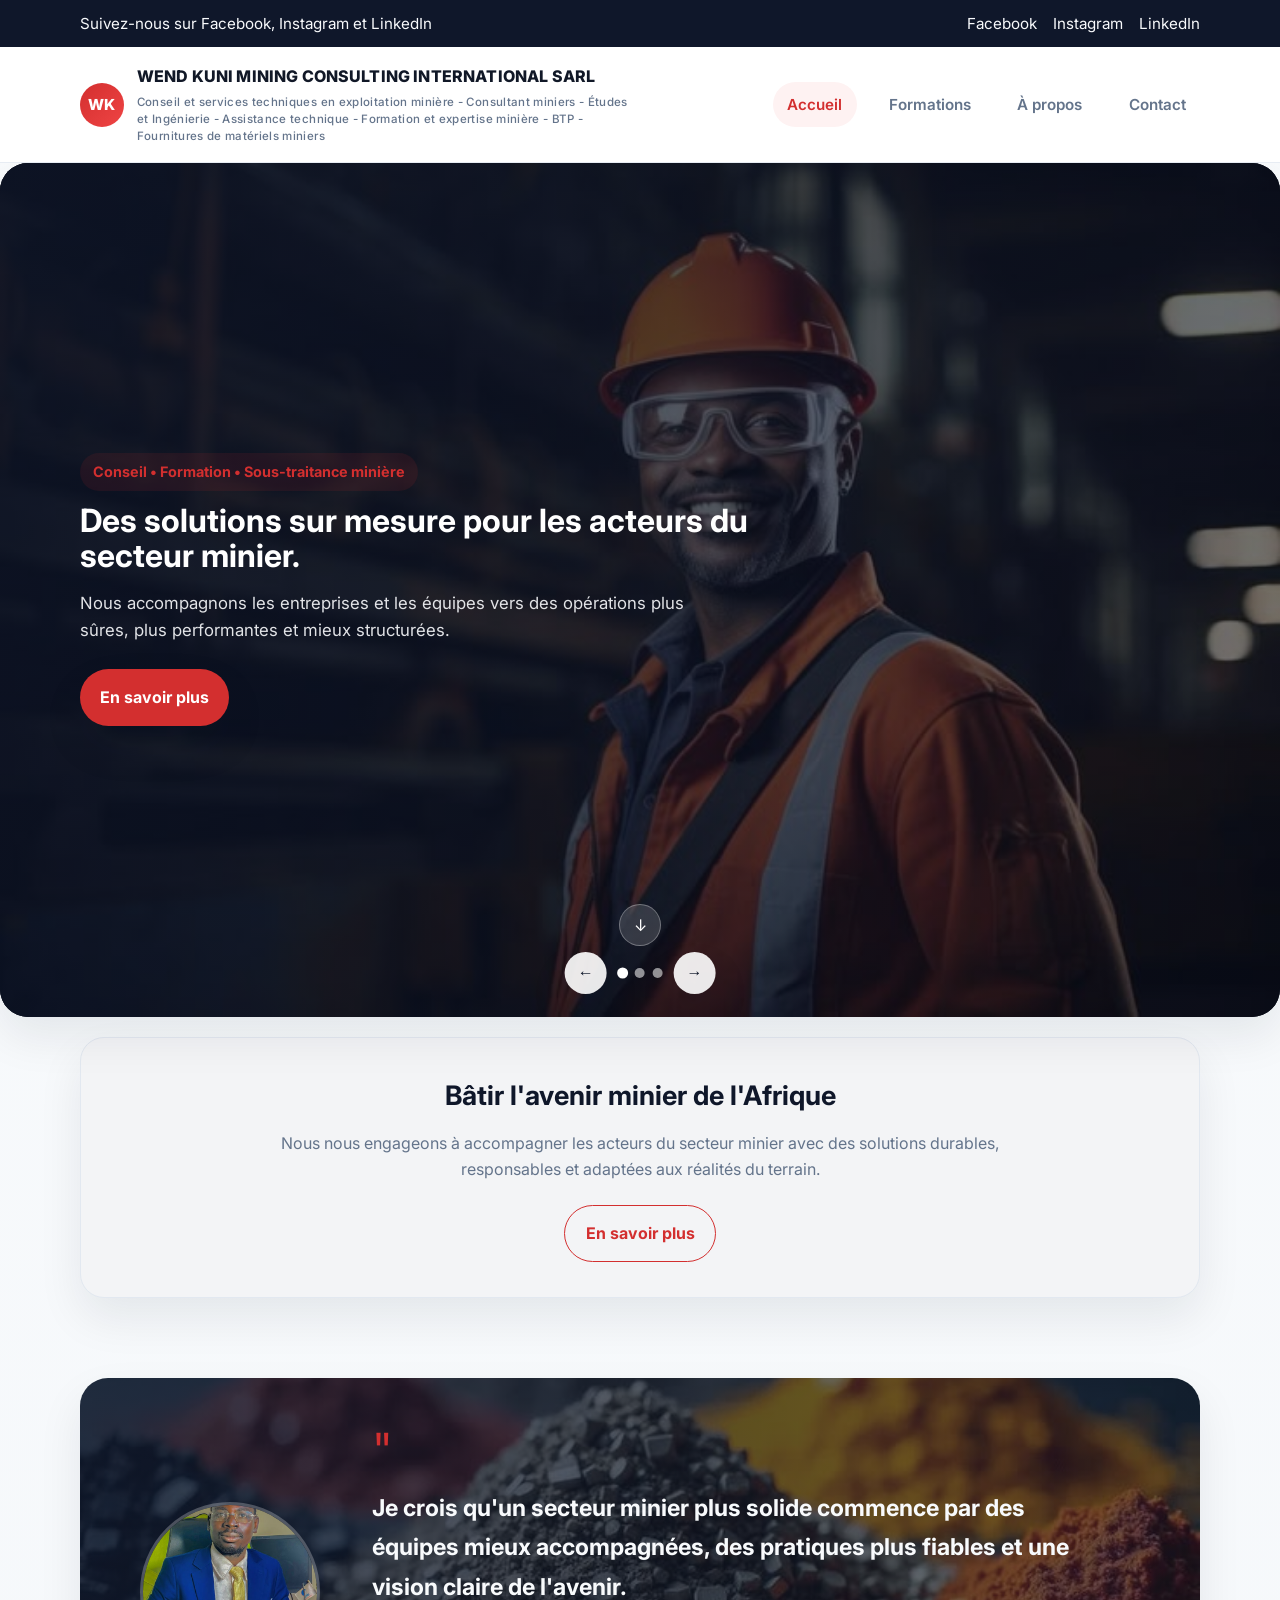
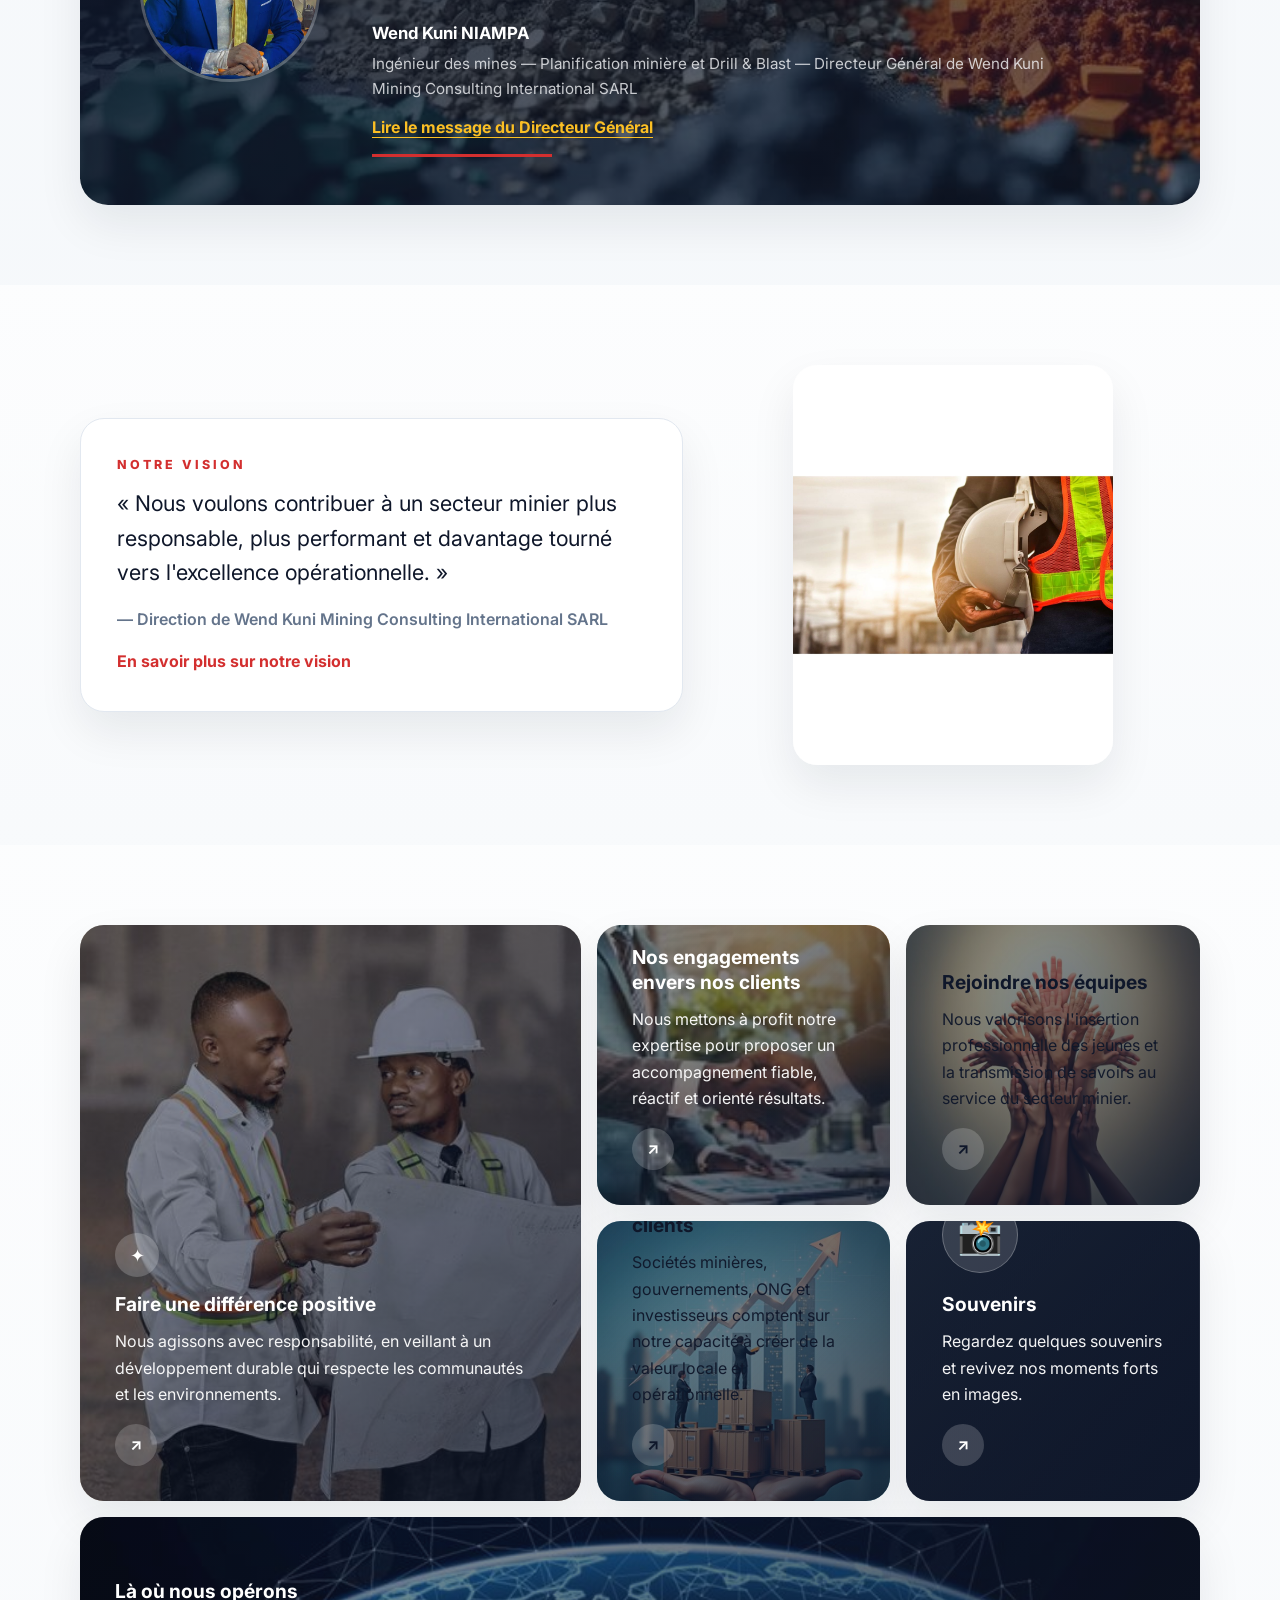
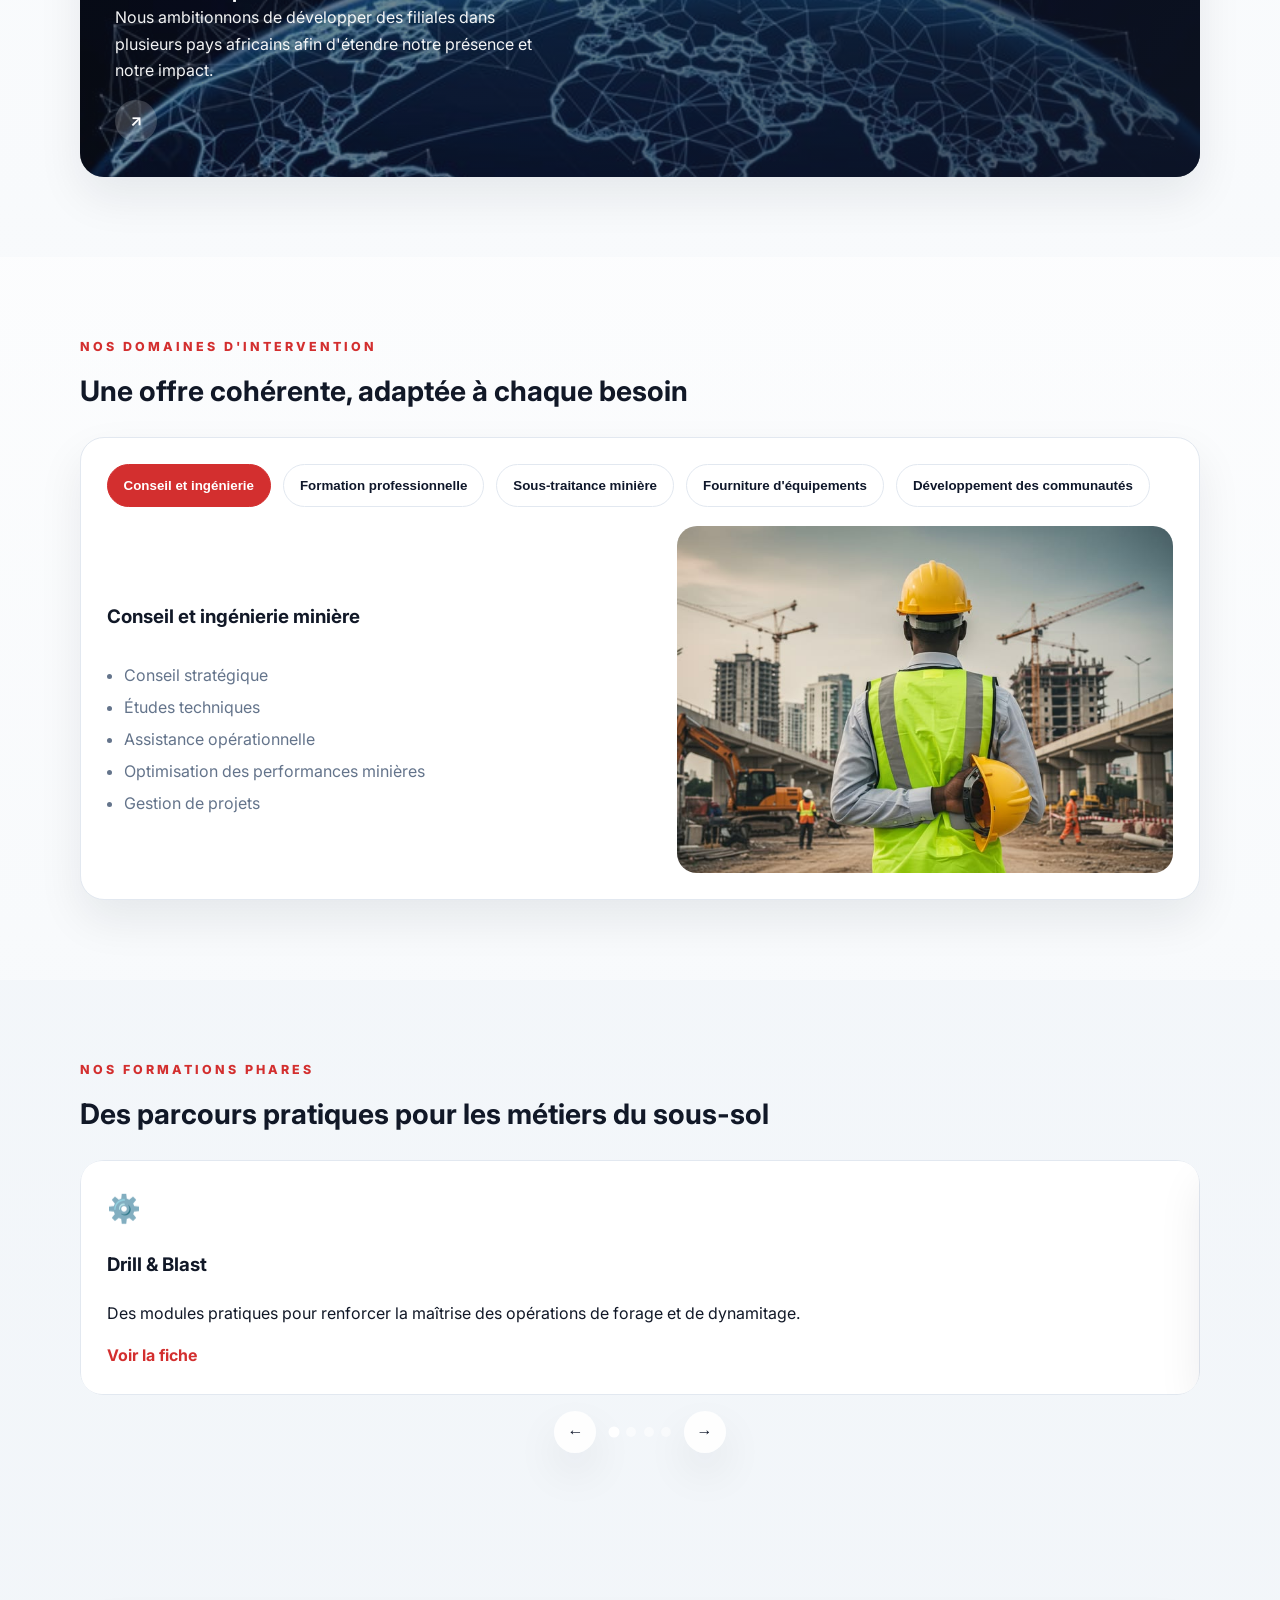
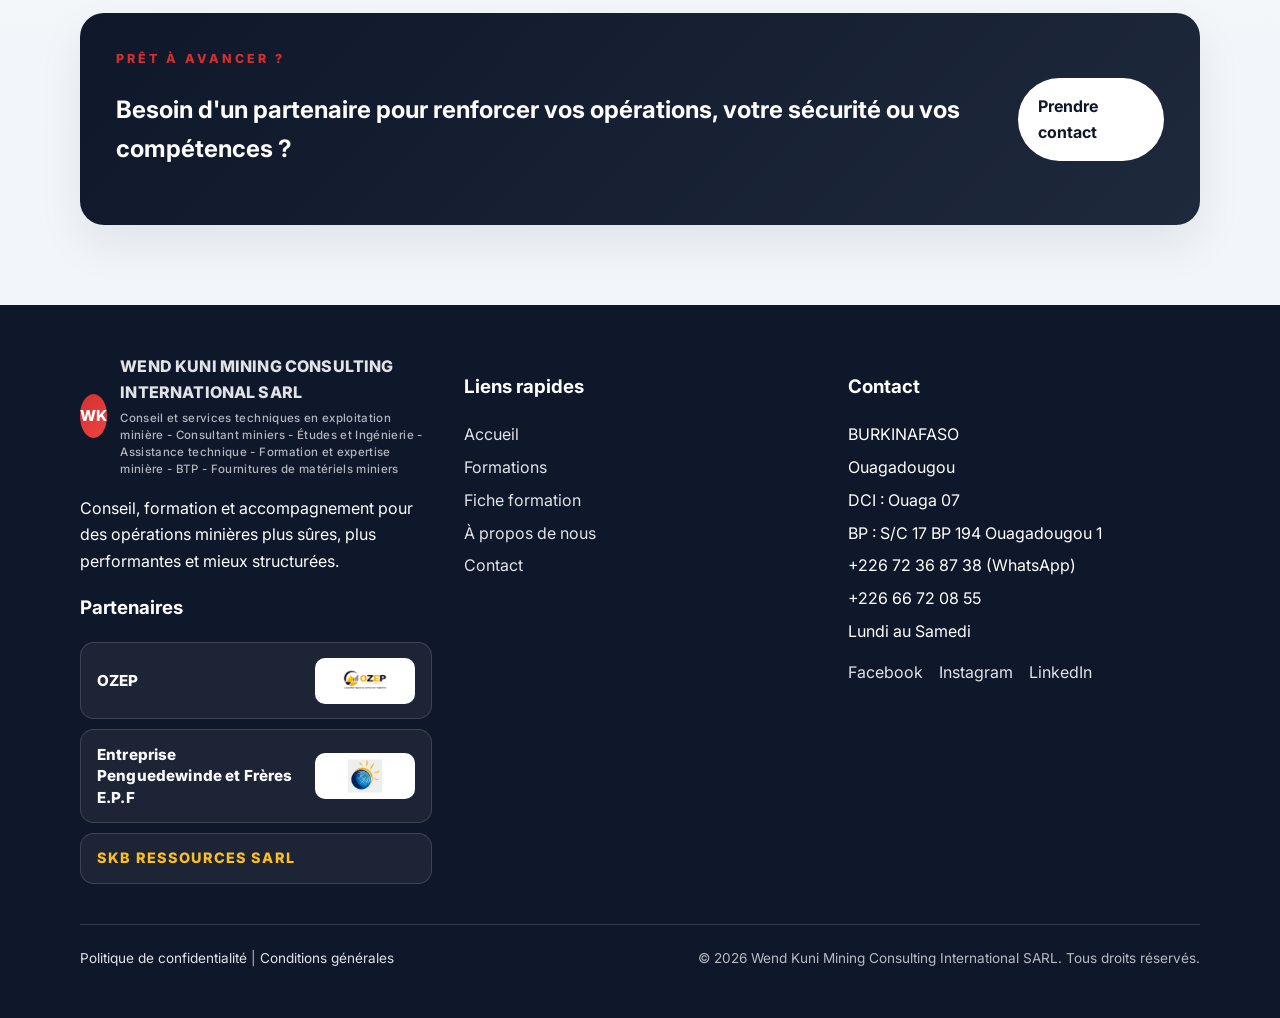
==== index.html @ 786e4c91 "Initial commit: site WEND KUNI MINING CONSULTING INTERNATIONAL SARL" ====
<!DOCTYPE html>
<html lang="fr">
  <head>
    <meta charset="UTF-8" />
    <meta name="viewport" content="width=device-width, initial-scale=1.0" />
    <title>WEND KUNI MINING CONSULTING INTERNATIONAL SARL | Conseil, formation et accompagnement minier</title>
    <meta name="description" content="Wend Kuni Mining Consulting International SARL accompagne les acteurs du secteur minier avec des solutions de conseil, de formation et d'excellence opérationnelle." />
    <link rel="preconnect" href="https://fonts.googleapis.com" />
    <link rel="preconnect" href="https://fonts.gstatic.com" crossorigin />
    <link href="https://fonts.googleapis.com/css2?family=Inter:wght@400;500;600;700;800&display=swap" rel="stylesheet" />
    <link rel="stylesheet" href="styles.css" />
  </head>
  <body>
    <div class="utility-bar">
      <div class="container utility-bar__content">
        <span>Suivez-nous sur Facebook, Instagram et LinkedIn</span>
        <div class="social-links">
          <a href="https://www.facebook.com/profile.php?id=61591232922411" target="_blank" rel="noopener">Facebook</a>
          <a href="#">Instagram</a>
          <a href="#">LinkedIn</a>
        </div>
      </div>
    </div>

    <header class="site-header">
      <div class="container header-inner">
        <a href="index.html" class="brand">
          <span class="brand__mark">WK</span>
          <span class="brand__text">
            <span class="brand__name">WEND KUNI MINING CONSULTING INTERNATIONAL SARL</span>
            <span class="brand__subtitle">Conseil et services techniques en exploitation minière - Consultant miniers - Études et Ingénierie - Assistance technique - Formation et expertise minière - BTP - Fournitures de matériels miniers</span>
          </span>
        </a>
        <button class="menu-toggle" aria-label="Ouvrir le menu" aria-expanded="false">
          <span></span><span></span><span></span>
        </button>
        <nav class="site-nav" aria-label="Menu principal">
          <a href="index.html" class="active">Accueil</a>
          <a href="formations.html">Formations</a>
          <a href="about.html">À propos</a>
          <a href="contact.html">Contact</a>
        </nav>
      </div>
    </header>

    <main>
      <section class="hero">
        <div class="hero-slider" data-carousel="hero" aria-label="Présentation de Wend Kuni Mining Consulting International SARL">
          <div class="hero-slider__track">
            <article class="hero-slide">
              <img src="Images/Image 1.jpeg" alt="Vue de terrain minier" />
              <div class="hero-overlay">
                <div class="container hero-grid">
                  <div class="hero-content">
                    <span class="pill">Conseil • Formation • Sous-traitance minière</span>
                    <h1>Des solutions sur mesure pour les acteurs du secteur minier.</h1>
                    <p>Nous accompagnons les entreprises et les équipes vers des opérations plus sûres, plus performantes et mieux structurées.</p>
                    <div class="hero-actions">
                      <a href="#vision" class="btn btn--primary">En savoir plus</a>
                    </div>
                  </div>
                </div>
              </div>
            </article>
            <article class="hero-slide">
              <img src="Images/Image 2.jpeg" alt="Équipe en action sur le terrain" />
              <div class="hero-overlay">
                <div class="container hero-grid">
                  <div class="hero-content">
                    <span class="pill">Expertise • Sécurité • Performance</span>
                    <h1>Un accompagnement technique et humain au service de chaque mission.</h1>
                    <p>Notre approche combine rigueur opérationnelle, transmission de savoirs et respect des contraintes du terrain.</p>
                    <div class="hero-actions">
                      <a href="#domaines" class="btn btn--primary">Explorer nos domaines</a>
                    </div>
                  </div>
                </div>
              </div>
            </article>
            <article class="hero-slide">
              <img src="Images/Image 3.jpeg" alt="Formation professionnelle en milieu minier" />
              <div class="hero-overlay">
                <div class="container hero-grid">
                  <div class="hero-content">
                    <span class="pill">Formation • Compétences • Qualité</span>
                    <h1>Renforcer les compétences pour une industrie plus responsable.</h1>
                    <p>Nous proposons des formations ciblées, pratiques et adaptées aux réalités du secteur minier africain.</p>
                    <div class="hero-actions">
                      <a href="#formations" class="btn btn--primary">Découvrir nos formations</a>
                    </div>
                  </div>
                </div>
              </div>
            </article>
          </div>
          <div class="hero-carousel__controls">
            <button class="carousel-btn carousel-btn--prev" type="button" aria-label="Diapositive précédente">←</button>
            <div class="hero-dots" role="tablist" aria-label="Choisir une diapositive"></div>
            <button class="carousel-btn carousel-btn--next" type="button" aria-label="Diapositive suivante">→</button>
          </div>
          <div class="hero-scroll">
            <a href="#vision" class="hero-scroll__link" aria-label="Découvrir la suite">↓</a>
          </div>
        </div>
      </section>

      <section class="section section--soft-banner">
        <div class="container">
          <div class="soft-banner">
            <h2>Bâtir l'avenir minier de l'Afrique</h2>
            <p>Nous nous engageons à accompagner les acteurs du secteur minier avec des solutions durables, responsables et adaptées aux réalités du terrain.</p>
            <a href="about.html" class="btn btn--outline">En savoir plus</a>
          </div>
        </div>
      </section>

      <section class="section executive-quote-section">
        <div class="container">
          <div class="executive-quote-card">
            <div class="executive-quote-card__portrait">
              <img src="Images/dirigeant-photo.jpg" alt="Portrait du dirigeant" />
            </div>
            <div class="executive-quote-card__content">
              <div class="quote-mark">"</div>
              <blockquote>Je crois qu'un secteur minier plus solide commence par des équipes mieux accompagnées, des pratiques plus fiables et une vision claire de l'avenir.</blockquote>
              <div class="executive-quote-card__author">
                <strong>Wend Kuni NIAMPA</strong>
                <span>Ingénieur des mines — Planification minière et Drill &amp; Blast — Directeur Général de Wend Kuni Mining Consulting International SARL</span>
              </div>
              <a href="about.html" class="text-link text-link--light">Lire le message du Directeur Général</a>
              <span class="quote-link-line"></span>
            </div>
          </div>
        </div>
      </section>

      <section class="section section--alt" id="vision">
        <div class="container quote-layout">
          <div class="quote-card">
            <p class="eyebrow">Notre vision</p>
            <blockquote>« Nous voulons contribuer à un secteur minier plus responsable, plus performant et davantage tourné vers l'excellence opérationnelle. »</blockquote>
            <p class="quote-author">— Direction de Wend Kuni Mining Consulting International SARL</p>
            <a href="about.html" class="text-link">En savoir plus sur notre vision</a>
          </div>
          <div class="quote-portrait">
            <img src="Images/vision-photo.jpg" alt="Notre vision du secteur minier" />
          </div>
        </div>
      </section>

      <section class="section section--alt" id="domaines">
        <div class="container">
          <div class="impact-grid">
            <article class="impact-tile impact-tile--large" data-image="Images/tuile-difference-positive.jpg">
              <div class="impact-tile__overlay"></div>
              <div class="impact-tile__content">
                <div class="impact-tile__icon">✦</div>
                <h3>Faire une différence positive</h3>
                <p>Nous agissons avec responsabilité, en veillant à un développement durable qui respecte les communautés et les environnements.</p>
                <a href="about.html" class="impact-tile__link" aria-label="En savoir plus">↗</a>
              </div>
            </article>

            <article class="impact-tile impact-tile--orange" data-image="Images/tuile-engagements-clients.jpg">
              <div class="impact-tile__overlay"></div>
              <div class="impact-tile__content">
                <h3>Nos engagements envers nos clients</h3>
                <p>Nous mettons à profit notre expertise pour proposer un accompagnement fiable, réactif et orienté résultats.</p>
                <a href="contact.html" class="impact-tile__link" aria-label="En savoir plus">↗</a>
              </div>
            </article>

            <article class="impact-tile impact-tile--beige" data-image="Images/tuile-rejoindre-equipes.jpg">
              <div class="impact-tile__overlay"></div>
              <div class="impact-tile__content">
                <h3>Rejoindre nos équipes</h3>
                <p>Nous valorisons l'insertion professionnelle des jeunes et la transmission de savoirs au service du secteur minier.</p>
                <a href="formations.html" class="impact-tile__link" aria-label="En savoir plus">↗</a>
              </div>
            </article>

            <article class="impact-tile impact-tile--beige impact-tile--partners" data-image="Images/tuile-partenaires-clients.jpg">
              <div class="impact-tile__overlay"></div>
              <div class="impact-tile__content">
                <h3>Nos partenaires &amp; clients</h3>
                <p>Sociétés minières, gouvernements, ONG et investisseurs comptent sur notre capacité à créer de la valeur locale et opérationnelle.</p>
                <a href="contact.html" class="impact-tile__link" aria-label="En savoir plus">↗</a>
              </div>
            </article>

            <article class="impact-tile impact-tile--dark">
              <div class="impact-tile__overlay"></div>
              <div class="impact-tile__content">
                <span class="impact-tile__souvenir-icon" aria-hidden="true">📸</span>
                <h3>Souvenirs</h3>
                <p>Regardez quelques souvenirs et revivez nos moments forts en images.</p>
                <a href="https://www.facebook.com/profile.php?id=61591232922411&sk=photos" class="impact-tile__link" target="_blank" rel="noopener" aria-label="Voir nos souvenirs sur Facebook">↗</a>
              </div>
            </article>

            <article class="impact-tile impact-tile--full" data-image="Images/tuile-ou-nous-operons.jpg">
              <div class="impact-tile__overlay"></div>
              <div class="impact-tile__content">
                <div>
                  <h3>Là où nous opérons</h3>
                  <p>Nous ambitionnons de développer des filiales dans plusieurs pays africains afin d'étendre notre présence et notre impact.</p>
                </div>
                <a href="about.html" class="impact-tile__link" aria-label="En savoir plus">↗</a>
              </div>
            </article>
          </div>
        </div>
      </section>

      <section class="section section--alt">
        <div class="container">
          <div class="section-title">
            <p class="eyebrow">NOS DOMAINES D'INTERVENTION</p>
            <h2>Une offre cohérente, adaptée à chaque besoin</h2>
          </div>
          <div class="tabs-shell">
            <div class="tabs" role="tablist" aria-label="Domaines d'intervention">
              <button class="tab-btn active" type="button" data-tab="conseil">Conseil et ingénierie</button>
              <button class="tab-btn" type="button" data-tab="formation">Formation professionnelle</button>
              <button class="tab-btn" type="button" data-tab="sous-traitance">Sous-traitance minière</button>
              <button class="tab-btn" type="button" data-tab="equipements">Fourniture d'équipements</button>
              <button class="tab-btn" type="button" data-tab="communautes">Développement des communautés</button>
            </div>
            <div class="tab-panel active" data-panel="conseil">
              <div class="tab-content-grid">
                <div class="tab-content-copy">
                  <h3>Conseil et ingénierie minière</h3>
                  <ul class="tab-list">
                    <li>Conseil stratégique</li>
                    <li>Études techniques</li>
                    <li>Assistance opérationnelle</li>
                    <li>Optimisation des performances minières</li>
                    <li>Gestion de projets</li>
                  </ul>
                </div>
                <img src="Images/domaine-conseil-ingenierie.jpg" alt="Conseil et ingénierie" />
              </div>
            </div>
            <div class="tab-panel" data-panel="formation">
              <div class="tab-content-grid">
                <div class="tab-content-copy">
                  <h3>Formation professionnelle</h3>
                  <ul class="tab-list tab-list--two-col">
                    <li>Drill & Blast</li>
                    <li>Forage minier</li>
                    <li>Géologie appliquée</li>
                    <li>Grade Control</li>
                    <li>Métallurgie extractive</li>
                    <li>Traitement des minerais</li>
                    <li>HSE et QHSE (Hygiène, Sécurité, Environnement / Qualité, Hygiène, Sécurité, Environnement)</li>
                    <li>Maintenance industrielle</li>
                    <li>Logistique minière</li>
                    <li>Supervision des opérations minières</li>
                    <li>Conduite d'engins miniers</li>
                  </ul>
                </div>
                <img src="Images/domaine-formation.jpg" alt="Formation professionnelle" />
              </div>
            </div>
            <div class="tab-panel" data-panel="sous-traitance">
              <div class="tab-content-grid">
                <div class="tab-content-copy">
                  <h3>Sous-traitance minière</h3>
                  <ul class="tab-list">
                    <li>Assistance aux opérations minières</li>
                    <li>Gestion d'équipes techniques</li>
                    <li>Support aux travaux de production</li>
                    <li>Travaux de forage et de dynamitage (selon les autorisations applicables)</li>
                    <li>Contrôle qualité et suivi opérationnel</li>
                    <li>Maintenance et assistance technique</li>
                  </ul>
                </div>
                <img src="Images/domaine-sous-traitance.jpg" alt="Sous-traitance minière" />
              </div>
            </div>
            <div class="tab-panel" data-panel="equipements">
              <div class="tab-content-grid">
                <div class="tab-content-copy">
                  <h3>Fourniture d'équipements et de matériels</h3>
                  <ul class="tab-list tab-list--two-col">
                    <li>Équipements de protection individuelle (EPI)</li>
                    <li>Matériels de laboratoire</li>
                    <li>Consommables miniers</li>
                    <li>Pièces de rechange</li>
                    <li>Outillages industriels</li>
                    <li>Équipements de forage</li>
                    <li>Équipements de sécurité</li>
                    <li>Fournitures techniques destinées aux mines</li>
                  </ul>
                </div>
                <img src="Images/domaine-equipements.jpg" alt="Fourniture d'équipements" />
              </div>
            </div>
            <div class="tab-panel" data-panel="communautes">
              <div class="tab-content-grid">
                <div class="tab-content-copy">
                  <h3>Développement des communautés</h3>
                  <ul class="tab-list">
                    <li>Renforcement des capacités</li>
                    <li>Insertion professionnelle</li>
                    <li>Programmes communautaires</li>
                    <li>Sensibilisation HSE</li>
                    <li>Accompagnement des jeunes vers les métiers des mines</li>
                  </ul>
                </div>
                <img src="Images/domaine-communautes.jpg" alt="Développement des communautés" />
              </div>
            </div>
          </div>
        </div>
      </section>

      <section class="section" id="formations">
        <div class="container">
          <div class="section-title">
            <p class="eyebrow">Nos formations phares</p>
            <h2>Des parcours pratiques pour les métiers du sous-sol</h2>
          </div>
          <div class="cards-carousel" data-carousel="formations">
            <div class="cards-carousel__viewport">
              <div class="cards-carousel__track">
                <article class="info-card">
                  <div class="icon">⚙️</div>
                  <h3>Drill & Blast</h3>
                  <p>Des modules pratiques pour renforcer la maîtrise des opérations de forage et de dynamitage.</p>
                  <a href="formation-drill-blast.html" class="text-link">Voir la fiche</a>
                </article>
                <article class="info-card">
                  <div class="icon">🛠️</div>
                  <h3>Géologie appliquée</h3>
                  <p>Une formation utile pour mieux comprendre les enjeux géologiques et les exigences techniques.</p>
                  <a href="formation-geologie-appliquee.html" class="text-link">Voir la fiche</a>
                </article>
                <article class="info-card">
                  <div class="icon">🧰</div>
                  <h3>HSE et QHSE</h3>
                  <p>Des parcours orientés conformité, sécurité, qualité et gestion des risques en milieu minier.</p>
                  <a href="formation-indisponible.html" class="text-link">Voir la fiche</a>
                </article>
                <article class="info-card">
                  <div class="icon">🧱</div>
                  <h3>Maintenance et sécurité</h3>
                  <p>Une approche concrète des bonnes pratiques de maintenance et de prévention sur site.</p>
                  <a href="formation-maintenance-industrielle.html" class="text-link">Voir la fiche</a>
                </article>
              </div>
            </div>
            <div class="carousel-nav">
              <button class="carousel-btn carousel-btn--prev" type="button" aria-label="Formation précédente">←</button>
              <div class="cards-dots" aria-label="Choisir une formation"></div>
              <button class="carousel-btn carousel-btn--next" type="button" aria-label="Formation suivante">→</button>
            </div>
          </div>
        </div>
      </section>

      <section class="section">
        <div class="container">
          <div class="cta-card">
            <div>
              <p class="eyebrow">Prêt à avancer ?</p>
              <h2>Besoin d'un partenaire pour renforcer vos opérations, votre sécurité ou vos compétences ?</h2>
            </div>
            <a href="contact.html" class="btn btn--light">Prendre contact</a>
          </div>
        </div>
      </section>
    </main>

    <footer class="site-footer">
      <div class="container">
        <div class="footer-grid">
          <div>
            <a href="index.html" class="brand brand--footer">
              <span class="brand__mark">WK</span>
              <span class="brand__text">
                <span class="brand__name">WEND KUNI MINING CONSULTING INTERNATIONAL SARL</span>
                <span class="brand__subtitle">Conseil et services techniques en exploitation minière - Consultant miniers - Études et Ingénierie - Assistance technique - Formation et expertise minière - BTP - Fournitures de matériels miniers</span>
              </span>
            </a>
            <p>Conseil, formation et accompagnement pour des opérations minières plus sûres, plus performantes et mieux structurées.</p>
            <h3>Partenaires</h3>
            <div class="footer-partners">
              <div class="footer-partner">
                <span class="footer-partner__name">OZEP</span>
                <img class="footer-partner__logo" src="Images/logo-partenaire-1.png" alt="OZEP" />
              </div>
              <div class="footer-partner">
                <span class="footer-partner__name">Entreprise Penguedewinde et Frères E.P.F</span>
                <img class="footer-partner__logo" src="Images/logo-partenaire-2.png" alt="Entreprise Penguedewinde et Frères E.P.F" />
              </div>
              <div class="footer-partner footer-partner--textonly">
                <span class="footer-partner__name">SkB Ressources SARL</span>
              </div>
            </div>
          </div>

          <div>
            <h3>Liens rapides</h3>
            <ul>
              <li><a href="index.html">Accueil</a></li>
              <li><a href="formations.html">Formations</a></li>
              <li><a href="formation-drill-blast.html">Fiche formation</a></li>
              <li><a href="about.html">À propos de nous</a></li>
              <li><a href="contact.html">Contact</a></li>
            </ul>
          </div>

          <div>
            <h3>Contact</h3>
            <ul>
              <li>BURKINAFASO</li>
              <li>Ouagadougou</li>
              <li>DCI : Ouaga 07</li>
              <li>BP : S/C 17 BP 194 Ouagadougou 1</li>
              <li>+226 72 36 87 38 (WhatsApp)</li>
              <li>+226 66 72 08 55</li>
              <li>Lundi au Samedi</li>
            </ul>
            <div class="social-links social-links--footer">
              <a href="https://www.facebook.com/profile.php?id=61591232922411" target="_blank" rel="noopener">Facebook</a>
              <a href="#">Instagram</a>
              <a href="#">LinkedIn</a>
            </div>
          </div>
        </div>

        <div class="footer-bottom">
          <div class="footer-legal">
            <a href="#">Politique de confidentialité</a> | <a href="#">Conditions générales</a>
          </div>
          <span>© 2026 Wend Kuni Mining Consulting International SARL. Tous droits réservés.</span>
        </div>
      </div>
    </footer>

    <script src="script.js"></script>
  </body>
</html>
---- styles.css ----
:root {
  --primary: #0f172a;
  --accent: #d32f2f;
  --accent-soft: #fef2f2;
  --text: #111827;
  --muted: #64748b;
  --bg: #f8fafc;
  --surface: #ffffff;
  --border: #e2e8f0;
  --shadow: 0 20px 45px rgba(15, 23, 42, 0.08);
}

* { box-sizing: border-box; }
body {
  margin: 0;
  font-family: 'Inter', Arial, sans-serif;
  color: var(--text);
  background: linear-gradient(180deg, #f8fafc 0%, #f1f5f9 100%);
  line-height: 1.65;
}
a { color: inherit; text-decoration: none; }
img { width: 100%; display: block; object-fit: cover; }
.container { width: min(1120px, calc(100% - 2rem)); margin: 0 auto; }
.eyebrow {
  text-transform: uppercase;
  letter-spacing: .24em;
  font-size: .78rem;
  font-weight: 800;
  color: var(--accent);
  margin: 0 0 .7rem;
}
.eyebrow--light {
  color: rgba(248, 250, 252, .9);
}
.banner-solid .eyebrow {
  margin: 0 0 .6rem;
}
.cta-card .eyebrow--light {
  color: rgba(248, 250, 252, .8);
}
.image-card {
  overflow: hidden;
  border-radius: 24px;
  box-shadow: var(--shadow);
}
.image-card img {
  min-height: 310px;
  transition: transform .35s ease;
}
.image-card:hover img {
  transform: scale(1.04);
}
.pill {
  display: inline-flex;
  align-items: center;
  gap: .45rem;
  padding: .45rem .8rem;
  border-radius: 999px;
  background: rgba(211, 47, 47, 0.1);
  color: var(--accent);
  font-weight: 700;
  font-size: .9rem;
}
.btn {
  display: inline-flex;
  align-items: center;
  justify-content: center;
  gap: .45rem;
  padding: .95rem 1.25rem;
  border-radius: 999px;
  font-weight: 700;
  transition: transform .2s ease, box-shadow .2s ease;
  border: 0;
}
.btn:hover { transform: translateY(-2px); }
.btn--primary { background: var(--accent); color: var(--surface); box-shadow: var(--shadow); }
.btn--secondary { background: var(--surface); color: var(--primary); border: 1px solid var(--border); }
.btn--light { background: var(--surface); color: var(--primary); }
.text-link { color: var(--accent); font-weight: 700; }
.utility-bar {
  background: var(--primary);
  color: #f8fafc;
  font-size: .95rem;
}
.utility-bar__content {
  display: flex;
  justify-content: space-between;
  align-items: center;
  padding: .7rem 0;
}
.social-links { display: flex; gap: 1rem; }
.site-header {
  position: sticky;
  top: 0;
  z-index: 20;
  background: rgba(255,255,255,.92);
  backdrop-filter: blur(12px);
  border-bottom: 1px solid rgba(226,232,240,.8);
}
.header-inner {
  display: flex;
  justify-content: space-between;
  align-items: center;
  padding: 1rem 0;
}
.brand { display: flex; align-items: center; gap: .8rem; font-weight: 800; letter-spacing: .01em; }
.brand__text {
  display: flex;
  flex-direction: column;
  gap: .25rem;
  font-weight: 800;
}
.brand__name {
  font-weight: 800;
}
.brand__subtitle {
  font-size: .72rem;
  font-weight: 500;
  letter-spacing: .03em;
  line-height: 1.5;
  color: var(--muted);
  max-width: 500px;
}
.brand--footer .brand__subtitle {
  color: rgba(248, 250, 252, .7);
}
.brand__mark {
  width: 44px; height: 44px;
  display: grid; place-items: center;
  border-radius: 50%;
  background: linear-gradient(135deg, var(--accent), #ef4444);
  color: var(--surface);
  font-size: .95rem;
}
.site-nav { display: flex; align-items: center; gap: 1.1rem; }
.site-nav a {
  color: var(--muted);
  font-weight: 600;
  font-size: .95rem;
  padding: .6rem .9rem;
  border-radius: 999px;
}
.site-nav a.active, .site-nav a:hover { color: var(--accent); background: var(--accent-soft); }
.menu-toggle { display: none; background: none; border: 0; padding: .25rem; }
.menu-toggle span { display: block; width: 24px; height: 2px; background: var(--primary); margin: 4px 0; }
.hero {
  padding: 0 0 1.25rem;
  color: var(--surface);
}
.hero-slider {
  position: relative;
  overflow: hidden;
  min-height: 34vh;
  background: #0f172a;
  box-shadow: var(--shadow);
  border-radius: 28px;
}
.hero-slider__track {
  display: flex;
  width: 100%;
  height: 100%;
  transition: transform .7s ease;
}
.hero-slide {
  position: relative;
  flex: 0 0 100%;
  min-height: 540px;
}
.hero-slide img {
  width: 100%;
  height: 100%;
  object-fit: cover;
  filter: brightness(0.72);
}
.hero-overlay {
  position: absolute;
  inset: 0;
  display: flex;
  align-items: center;
  padding: 1.2rem 0;
  background: linear-gradient(120deg, rgba(15,23,42,.8), rgba(15,23,42,.35));
}
.hero-grid {
  display: grid;
  align-items: center;
}
.hero-content { position: relative; z-index: 1; max-width: 760px; }
.hero h1 { font-size: clamp(1.4rem, 2.5vw, 2.2rem); line-height: 1.1; margin: .7rem 0 .8rem; }
.hero p { font-size: 1.05rem; max-width: 620px; color: rgba(248,250,252,.9); }
.hero-actions { display: flex; gap: 1rem; margin-top: 1.5rem; flex-wrap: wrap; }
.hero-carousel__controls {
  position: absolute;
  left: 50%;
  bottom: 1.4rem;
  transform: translateX(-50%);
  display: flex;
  align-items: center;
  gap: .7rem;
  z-index: 3;
}
.carousel-btn {
  width: 42px;
  height: 42px;
  border: 0;
  border-radius: 50%;
  background: rgba(255,255,255,.9);
  color: var(--primary);
  font-size: 1rem;
  cursor: pointer;
  box-shadow: var(--shadow);
}
.hero-dots, .cards-dots {
  display: flex;
  gap: .45rem;
}
.hero-dots button, .cards-dots button {
  border: 0;
  width: 10px;
  height: 10px;
  border-radius: 50%;
  background: rgba(255,255,255,.55);
  cursor: pointer;
  padding: 0;
}
.hero-dots button.active, .cards-dots button.active {
  background: var(--surface);
  transform: scale(1.1);
}
.hero-scroll {
  position: absolute;
  left: 50%;
  bottom: 4.4rem;
  transform: translateX(-50%);
  z-index: 3;
}
.hero-scroll__link {
  display: inline-flex;
  width: 42px;
  height: 42px;
  align-items: center;
  justify-content: center;
  border-radius: 50%;
  background: rgba(255,255,255,.15);
  color: var(--surface);
  border: 1px solid rgba(255,255,255,.3);
}
.section { padding: clamp(3.5rem, 7vw, 5rem) 0; }
.section--alt { background: linear-gradient(180deg, rgba(255,255,255,.7), rgba(248,250,252,.95)); }
.section-title { margin-bottom: 1.4rem; }
.section-title h2 { margin: .3rem 0 0; font-size: clamp(1.5rem, 2.2vw, 2rem); }
.section--soft-banner {
  padding-top: 0;
}
.soft-banner {
  background: #f3f4f6;
  border: 1px solid var(--border);
  border-radius: 24px;
  padding: 2.2rem 2rem;
  text-align: center;
  box-shadow: var(--shadow);
}
.soft-banner h2 {
  margin: 0 0 .8rem;
  font-size: clamp(1.5rem, 2.1vw, 2rem);
  color: var(--primary);
}
.soft-banner p {
  margin: 0 auto 1.4rem;
  max-width: 760px;
  color: var(--muted);
  font-size: 1rem;
}
.btn--outline {
  display: inline-flex;
  align-items: center;
  justify-content: center;
  padding: .9rem 1.3rem;
  border-radius: 999px;
  border: 1px solid var(--accent);
  color: var(--accent);
  background: transparent;
  font-weight: 700;
}
.executive-quote-section {
  padding-top: 0;
}
.executive-quote-card {
  position: relative;
  overflow: hidden;
  border-radius: 28px;
  padding: 3rem 2.5rem;
  display: grid;
  grid-template-columns: 220px 1fr;
  gap: 2rem;
  align-items: center;
  min-height: 420px;
  box-shadow: var(--shadow);
  background:
    linear-gradient(90deg, rgba(15, 23, 42, 0.84), rgba(15, 23, 42, 0.55)),
    url('Images/formations-mosaique-07.jpg') center/cover no-repeat;
}
.executive-quote-card__portrait {
  display: flex;
  justify-content: center;
}
.executive-quote-card__portrait img {
  width: 180px;
  height: 180px;
  border-radius: 50%;
  object-fit: cover;
  border: 3px solid rgba(255, 255, 255, .25);
}
.portrait-placeholder--round {
  width: 180px;
  height: 180px;
  border-radius: 50%;
  min-height: auto;
  border-color: rgba(255,255,255,.25);
  color: rgba(255,255,255,.85);
  background: rgba(255,255,255,.08);
}
.executive-quote-card__content {
  color: var(--surface);
  max-width: 700px;
  display: grid;
  gap: .6rem;
}
.quote-mark {
  font-size: 3.2rem;
  line-height: 1;
  color: var(--accent);
  margin-bottom: .1rem;
}
.executive-quote-card blockquote {
  margin: 0;
  font-size: clamp(1.15rem, 1.9vw, 1.45rem);
  line-height: 1.7;
  color: #f8fafc;
  font-weight: 700;
}
.executive-quote-card__author {
  display: grid;
  gap: .2rem;
  margin-top: .2rem;
}
.executive-quote-card__author strong {
  font-size: 1.05rem;
}
.executive-quote-card__author span {
  color: rgba(248,250,252,.78);
  font-size: .95rem;
}
.text-link--light {
  color: #fbbf24;
  font-weight: 700;
  text-decoration: underline;
  text-decoration-color: #fbbf24;
  text-underline-offset: 4px;
  display: inline-block;
  margin-top: .2rem;
}
.quote-link-line {
  display: block;
  width: 100%;
  max-width: 180px;
  height: 3px;
  background: var(--accent);
  margin-top: .25rem;
}
.quote-layout {
  display: grid;
  grid-template-columns: 1.1fr .9fr;
  gap: 1.5rem;
  align-items: center;
}
.quote-card {
  background: var(--surface);
  border: 1px solid var(--border);
  border-radius: 24px;
  padding: 2.25rem;
  box-shadow: var(--shadow);
}
.quote-card blockquote {
  margin: 0 0 1rem;
  font-size: 1.35rem;
  line-height: 1.6;
  color: var(--primary);
}
.quote-author {
  color: var(--muted);
  font-weight: 600;
  margin-bottom: 1rem;
}
.quote-portrait {
  display: flex;
  justify-content: center;
}
.quote-portrait img {
  width: min(100%, 320px);
  min-height: 360px;
  object-fit: cover;
  border-radius: 24px;
  box-shadow: var(--shadow);
}
.portrait-placeholder {
  width: min(100%, 320px);
  min-height: 360px;
  display: grid;
  place-items: center;
  border: 2px dashed var(--border);
  border-radius: 24px;
  background: rgba(226,232,240,.35);
  color: var(--muted);
  font-weight: 700;
  text-align: center;
  padding: 1rem;
}
.tabs-shell {
  background: var(--surface);
  border: 1px solid var(--border);
  border-radius: 24px;
  padding: 1.6rem;
  box-shadow: var(--shadow);
}
.tabs {
  display: flex;
  flex-wrap: wrap;
  gap: .75rem;
  margin-bottom: 1.2rem;
}
.tab-btn {
  border: 1px solid var(--border);
  background: var(--surface);
  color: var(--primary);
  padding: .8rem 1rem;
  border-radius: 999px;
  cursor: pointer;
  font-weight: 700;
}
.tab-btn.active {
  background: var(--accent);
  color: var(--surface);
  border-color: var(--accent);
}
.tab-panel {
  display: none;
}
.tab-panel.active {
  display: block;
}
.tab-content-grid {
  display: grid;
  grid-template-columns: 1fr .9fr;
  gap: 1.2rem;
  align-items: center;
}
.tab-content-copy {
  display: grid;
  gap: .75rem;
}
.tab-list {
  display: grid;
  gap: .45rem;
  margin: 0;
  padding-left: 1.1rem;
  color: var(--muted);
}
.tab-list li {
  line-height: 1.55;
}
.tab-list--two-col {
  grid-template-columns: repeat(2, minmax(0, 1fr));
  column-gap: 1.25rem;
}
.tab-content-grid img {
  min-height: 260px;
  border-radius: 20px;
}
.impact-grid {
  display: grid;
  grid-template-columns: 1.45fr 0.85fr 0.85fr;
  grid-template-rows: minmax(240px, 280px) minmax(240px, 280px) minmax(220px, 260px);
  gap: 1rem;
}
.impact-tile {
  position: relative;
  overflow: hidden;
  border-radius: 24px;
  padding: 2rem;
  min-height: 220px;
  box-shadow: var(--shadow);
  display: flex;
  align-items: flex-end;
}
.impact-tile__overlay {
  position: absolute;
  inset: 0;
  background:
    linear-gradient(135deg, rgba(15, 23, 42, 0.42), rgba(15, 23, 42, 0.76)),
    var(--tile-image, linear-gradient(135deg, #1e293b, #0f172a)) center/cover no-repeat;
  z-index: 0;
}
.impact-tile--large {
  grid-row: 1 / span 2;
  grid-column: 1 / span 1;
  color: var(--surface);
  min-height: 100%;
}
.impact-tile--orange {
  color: var(--surface);
}
.impact-tile--beige {
  color: var(--primary);
}
.impact-tile--partners {
  color: var(--primary);
}
.impact-tile--dark {
  color: var(--surface);
}
.impact-tile--full {
  grid-column: 1 / -1;
  color: var(--surface);
  min-height: 220px;
}
.impact-tile__content {
  position: relative;
  z-index: 1;
  display: grid;
  gap: .7rem;
  width: 100%;
  padding: 0.2rem;
}
.impact-tile__icon {
  display: inline-flex;
  width: 44px;
  height: 44px;
  align-items: center;
  justify-content: center;
  border-radius: 50%;
  background: rgba(255,255,255,.2);
  font-size: 1.1rem;
  margin-bottom: .25rem;
}
.impact-tile__souvenir-icon {
  display: inline-flex;
  width: 76px;
  height: 76px;
  align-items: center;
  justify-content: center;
  border-radius: 50%;
  background: rgba(255,255,255,.14);
  border: 1px solid rgba(255,255,255,.25);
  font-size: 2.3rem;
  margin-bottom: .5rem;
}
.impact-tile h3 {
  margin: 0;
  font-size: 1.2rem;
  line-height: 1.3;
}
.impact-tile p {
  margin: 0;
  color: inherit;
  opacity: .95;
  max-width: 420px;
}
.impact-tile__link {
  display: inline-flex;
  align-items: center;
  justify-content: center;
  width: 42px;
  height: 42px;
  margin-top: .3rem;
  border-radius: 50%;
  background: rgba(255,255,255,.18);
  color: inherit;
  font-weight: 700;
}
.cards-carousel {
  display: grid;
  gap: 1rem;
}
.cards-carousel__viewport {
  overflow: hidden;
  border-radius: 24px;
}
.cards-carousel__track {
  display: flex;
  transition: transform .7s ease;
}
.cards-carousel__track .info-card {
  min-width: 100%;
}
.carousel-nav {
  display: flex;
  justify-content: center;
  align-items: center;
  gap: .8rem;
}
.stats-grid {
  display: grid;
  grid-template-columns: repeat(3, 1fr);
  gap: 1rem;
}
.feature-grid {
  display: grid;
  grid-template-columns: repeat(3, 1fr);
  gap: 1.2rem;
}
.stat-card, .info-card, .detail-card, .contact-form, .page-card, .feature-card {
  background: var(--surface);
  border: 1px solid var(--border);
  border-radius: 22px;
  padding: 1.6rem;
  box-shadow: var(--shadow);
}
.feature-card h3 {
  margin: .4rem 0 .5rem;
}
.stat-card strong { display: block; font-size: 1.7rem; color: var(--accent); }
.split-grid {
  display: grid;
  grid-template-columns: 1.1fr .9fr;
  gap: 2rem;
  align-items: center;
}
.image-card img { min-height: 310px; border-radius: 24px; }
.card-grid {
  display: grid;
  grid-template-columns: repeat(3, 1fr);
  gap: 1.2rem;
}
.icon { font-size: 1.7rem; margin-bottom: .6rem; }
.cta-card {
  display: flex;
  justify-content: space-between;
  align-items: center;
  gap: 1rem;
  padding: 2.25rem;
  border-radius: 24px;
  background: linear-gradient(135deg, var(--primary), #1e293b);
  color: var(--surface);
  box-shadow: var(--shadow);
}
.page-banner {
  padding: 4rem 0 2rem;
  background: linear-gradient(135deg, #fff7f7, #f8fafc);
}
.page-banner p { max-width: 700px; color: var(--muted); }
.filters { display: flex; flex-wrap: wrap; gap: .7rem; margin: 1.2rem 0 1.4rem; }
.filter-btn {
  padding: .7rem 1rem; border: 1px solid var(--border); background: var(--surface); border-radius: 999px; cursor: pointer; font-weight: 700;
}
.filter-btn.active { background: var(--accent); color: var(--surface); border-color: var(--accent); }
.detail-layout, .about-layout, .contact-layout {
  display: grid;
  grid-template-columns: repeat(2, 1fr);
  gap: 1.2rem;
}
.detail-card--wide { grid-column: 1 / -1; }
.table-wrapper { overflow-x: auto; }
table { width: 100%; border-collapse: collapse; }
th, td { padding: .8rem; border-bottom: 1px solid var(--border); text-align: left; }
.contact-form { display: grid; gap: 1rem; }
.contact-form label { display: grid; gap: .4rem; font-weight: 600; }
.contact-form input, .contact-form textarea {
  width: 100%; padding: .85rem 1rem; border: 1px solid var(--border); border-radius: 14px; font: inherit;
}
.site-footer { padding: 3rem 0; background: var(--primary); color: var(--surface); }
.footer-grid { display: grid; grid-template-columns: repeat(3, 1fr); gap: 2rem; }
.site-footer ul { list-style: none; padding: 0; margin: 0; display: grid; gap: .4rem; }
.site-footer a { color: rgba(248,250,252,.9); }
.brand--footer { color: var(--surface); }

.formations-hero {
  position: relative;
  min-height: 640px;
  overflow: hidden;
  background: var(--primary);
}
.formations-mosaic {
  position: absolute;
  inset: 0;
  display: grid;
  grid-template-columns: repeat(6, minmax(0, 1fr));
  grid-template-rows: repeat(3, minmax(0, 1fr));
  gap: .5rem;
  padding: 1rem;
}
.mosaic-item {
  min-height: 0;
  border-radius: 18px;
  border: 1px solid rgba(255,255,255,.16);
  overflow: hidden;
  background: #0f172a;
}
.mosaic-item img {
  width: 100%;
  height: 100%;
  object-fit: cover;
  display: block;
}
.formations-hero__overlay {
  position: absolute;
  inset: 0;
  display: flex;
  align-items: center;
  background: linear-gradient(90deg, rgba(15,23,42,.86), rgba(15,23,42,.35));
}
.formations-hero__content {
  max-width: 760px;
  color: var(--surface);
  display: grid;
  gap: 1rem;
  justify-items: center;
  text-align: center;
  margin: 0 auto;
}
.formations-hero__content h1 {
  margin: 0;
  font-size: clamp(2rem, 3vw, 3rem);
  line-height: 1.1;
}
.btn--compact {
  width: fit-content;
  padding: .8rem 1.2rem;
  min-width: 220px;
}
.section--search {
  padding-top: 1rem;
  padding-bottom: 1rem;
}
.search-note {
  background: var(--surface);
  border: 1px solid var(--border);
  border-radius: 24px;
  padding: 1.2rem 1.4rem;
  box-shadow: var(--shadow);
  display: flex;
  align-items: center;
  justify-content: center;
  gap: .9rem;
  flex-wrap: wrap;
}
.search-note--featured {
  display: inline-flex;
  margin: 0 auto;
  padding: 1rem 2rem;
  border-radius: 999px;
  background: var(--accent);
  color: var(--surface);
  border-color: var(--accent);
  min-width: min(420px, 100%);
}
.search-note__label {
  display: inline-flex;
  align-items: center;
  padding: .55rem .95rem;
  border-radius: 999px;
  background: rgba(255,255,255,.16);
  color: inherit;
  font-weight: 800;
  font-size: .85rem;
  text-transform: uppercase;
  letter-spacing: .12em;
}
.search-note p {
  margin: 0;
  color: inherit;
  font-weight: 700;
}
.intro-card {
  background: #f8fafc;
  border: 1px solid var(--border);
  border-radius: 24px;
  padding: 0;
  box-shadow: none;
  overflow: hidden;
}
.intro-card--full {
  max-width: 100%;
}
.intro-visual {
  display: grid;
  grid-template-columns: 1.1fr .9fr;
  min-height: 420px;
}
.intro-visual img {
  width: 100%;
  height: 100%;
  object-fit: cover;
}
.intro-visual__content {
  padding: 2.4rem;
  display: flex;
  flex-direction: column;
  justify-content: center;
  text-align: left;
  background: linear-gradient(135deg, rgba(255,255,255,.98), rgba(248,250,252,.95));
}
.intro-visual__content h2 {
  margin: .4rem 0 1rem;
  font-size: clamp(1.5rem, 2.2vw, 2.1rem);
  line-height: 1.25;
}
.intro-visual__content p {
  margin: .6rem 0 0;
  color: var(--muted);
}
.cta-panel {
  background: #ffffff;
  color: var(--primary);
  border-radius: 28px;
  padding: 2rem 2.4rem;
  box-shadow: var(--shadow);
  display: grid;
  gap: 1rem;
  text-align: center;
  justify-items: center;
}
.cta-panel p {
  margin: 0;
  color: var(--muted);
}
.cta-panel--centered {
  max-width: 100%;
  margin: 0 auto;
}
.training-shell {
  display: grid;
  grid-template-columns: 280px 1fr;
  gap: 1.25rem;
  align-items: start;
}
.training-sidebar {
  background: var(--surface);
  border: 1px solid var(--border);
  border-radius: 24px;
  padding: 1.3rem;
  box-shadow: var(--shadow);
}
.training-sidebar h3 {
  margin: 0 0 1rem;
  font-size: 1.05rem;
}
.training-sidebar ul {
  list-style: none;
  padding: 0;
  margin: 0;
  display: grid;
  gap: .55rem;
}
.training-sidebar a {
  display: block;
  padding: .8rem 1rem;
  border-radius: 999px;
  color: var(--muted);
  font-weight: 700;
  transition: background .2s ease, color .2s ease;
}
.training-sidebar a:hover,
.training-sidebar li.active a {
  background: var(--accent-soft);
  color: var(--accent);
}
.training-card {
  background: var(--surface);
  border: 1px solid var(--border);
  border-radius: 24px;
  padding: 1.3rem;
  box-shadow: var(--shadow);
  display: grid;
  gap: 1rem;
}
.training-card p {
  margin: 0;
  color: var(--muted);
}
.hotspot-media {
  position: relative;
  min-height: 420px;
  border-radius: 24px;
  overflow: hidden;
  background:
    linear-gradient(180deg, rgba(15,23,42,.2), rgba(15,23,42,.55)),
    url('Images/domaine-formation.jpg') center/cover no-repeat;
  display: flex;
  align-items: flex-end;
  justify-content: center;
  padding: 1.25rem;
}
.hotspot-media__label {
  background: rgba(255,255,255,.9);
  color: var(--primary);
  padding: .8rem 1rem;
  border-radius: 999px;
  font-weight: 700;
}
.hotspot {
  position: absolute;
  width: 46px;
  height: 46px;
  border-radius: 50%;
  border: 0;
  background: var(--accent);
  color: var(--surface);
  box-shadow: 0 12px 24px rgba(15,23,42,.2);
  cursor: pointer;
  display: grid;
  place-items: center;
  font-size: .9rem;
  font-weight: 700;
}
.hotspot::after {
  content: '';
  position: absolute;
  inset: -6px;
  border: 1px solid rgba(255,255,255,.35);
  border-radius: 50%;
}
.hotspot-bubble {
  position: absolute;
  min-width: 150px;
  padding: .7rem .8rem;
  border-radius: 14px;
  background: rgba(15,23,42,.92);
  color: var(--surface);
  font-size: .85rem;
  line-height: 1.4;
  opacity: 0;
  transform: translateY(8px);
  pointer-events: none;
  transition: opacity .2s ease, transform .2s ease;
}
.hotspot.is-active .hotspot-bubble,
.hotspot:hover .hotspot-bubble {
  opacity: 1;
  transform: translateY(0);
}
.hotspot--1 { top: 20%; left: 18%; }
.hotspot--2 { top: 28%; right: 22%; }
.hotspot--3 { top: 56%; left: 36%; }
.hotspot--4 { bottom: 18%; right: 18%; }
.hotspot-bubble--1 { top: calc(100% + .7rem); left: 0; }
.hotspot-bubble--2 { top: calc(100% + .7rem); right: 0; }
.hotspot-bubble--3 { bottom: calc(100% + .7rem); left: 0; }
.hotspot-bubble--4 { bottom: calc(100% + .7rem); right: 0; }
.site-footer--formations {
  background:
    linear-gradient(135deg, rgba(15,23,42,.9), rgba(15,23,42,.72)),
    url('Images/formations-footer-bg.jpg') center/cover no-repeat;
}
.site-footer--formations .footer-grid {
  align-items: start;
}
.social-stack {
  display: grid;
  gap: .8rem;
}
.social-stack a {
  display: inline-flex;
  align-items: center;
  gap: .55rem;
  font-weight: 700;
}

.banner-solid {
  background: linear-gradient(135deg, var(--primary), #1e293b);
  color: var(--surface);
  text-align: center;
  padding: 3.5rem 0 3rem;
}
.banner-solid h1 {
  margin: 0;
  font-size: clamp(1.8rem, 3vw, 2.6rem);
  letter-spacing: .02em;
}
.banner-solid p {
  margin: .7rem auto 0;
  max-width: 640px;
  color: rgba(248, 250, 252, .85);
}
.content-split {
  display: grid;
  grid-template-columns: 1fr 300px;
  gap: 1.5rem;
  align-items: start;
}
.content-main {
  display: grid;
  gap: 1rem;
}
.link-btn-bordered {
  display: inline-flex;
  align-items: center;
  justify-content: center;
  gap: .5rem;
  width: fit-content;
  padding: .85rem 1.4rem;
  border: 2px solid var(--primary);
  border-radius: 999px;
  color: var(--primary);
  font-weight: 800;
  font-size: .95rem;
  letter-spacing: .04em;
  transition: background .2s ease, color .2s ease;
}
.link-btn-bordered:hover {
  background: var(--primary);
  color: var(--surface);
}
.accordion-banner {
  background: var(--primary);
  color: var(--surface);
  border-radius: 16px;
  overflow: hidden;
  box-shadow: var(--shadow);
}
.accordion-banner__trigger {
  width: 100%;
  display: flex;
  align-items: center;
  justify-content: space-between;
  gap: 1rem;
  padding: 1.15rem 1.4rem;
  border: 0;
  background: none;
  color: inherit;
  font: inherit;
  font-size: 1.1rem;
  font-weight: 800;
  text-align: left;
  cursor: pointer;
}
.accordion-banner__chevron {
  font-size: 1.3rem;
  transition: transform .25s ease;
}
.accordion-banner.open .accordion-banner__chevron {
  transform: rotate(180deg);
}
.accordion-banner__panel {
  display: none;
  padding: 1.5rem;
  background: var(--surface);
  color: var(--text);
  border-top: 1px solid var(--border);
}
.accordion-banner.open .accordion-banner__panel {
  display: block;
}
.rich-text h3 {
  margin: 1.6rem 0 .55rem;
  font-size: 1.2rem;
  color: var(--accent);
}
.rich-text h3:first-child {
  margin-top: 0;
}
.rich-text p {
  margin: 0 0 .85rem;
  color: var(--muted);
  max-width: 720px;
}
.rich-text ul {
  margin: 0 0 1rem;
  padding-left: 1.2rem;
  color: var(--muted);
}
.rich-text ul li {
  margin-bottom: .4rem;
  line-height: 1.6;
}
.value-chips {
  display: flex;
  flex-wrap: wrap;
  gap: .6rem;
  padding: 0;
  list-style: none;
}
.value-chips li {
  margin: 0;
  padding: .55rem 1.1rem;
  border-radius: 999px;
  background: var(--accent-soft);
  color: var(--accent);
  font-weight: 700;
  font-size: .9rem;
}
.event-banner {
  display: grid;
  justify-items: center;
  gap: .9rem;
  text-align: center;
  padding: 2.2rem 2rem;
  border-radius: 20px;
  background: linear-gradient(135deg, #111827, #000);
  color: var(--surface);
  box-shadow: var(--shadow);
}
.event-banner__logo {
  width: 84px;
  height: 84px;
  border-radius: 50%;
  display: grid;
  place-items: center;
  font-size: 1.6rem;
  color: #fff;
  background: conic-gradient(#d32f2f, #f59e0b, #22c55e, #3b82f6, #a855f7, #d32f2f);
}
.event-banner__title {
  margin: 0;
  font-size: clamp(1.4rem, 2.4vw, 1.9rem);
  font-weight: 900;
  letter-spacing: .06em;
}
.event-banner__dates {
  margin: .4rem 0 0;
  color: rgba(248, 250, 252, .8);
  font-weight: 600;
}
.event-banner__tag {
  display: inline-flex;
  padding: .5rem 1.1rem;
  border: 1px solid rgba(255, 255, 255, .35);
  border-radius: 999px;
  font-weight: 700;
  font-size: .85rem;
}
.event-banner__image {
  width: 100%;
  max-width: 480px;
  border-radius: 14px;
  display: block;
}
.section--spotlight {
  margin-top: .4rem;
}
.spotlight-card {
  display: grid;
  grid-template-columns: 190px 1fr;
  gap: 1.6rem;
  align-items: center;
  padding: 2rem;
  background: var(--surface);
  border: 1px solid var(--border);
  border-radius: 24px;
  box-shadow: var(--shadow);
}
.spotlight-card__portrait {
  width: 160px;
  height: 160px;
  justify-self: center;
  display: grid;
  place-items: center;
  border: 2px dashed var(--border);
  border-radius: 50%;
  background: rgba(226, 232, 240, .35);
  color: var(--muted);
  font-weight: 700;
  font-size: .9rem;
  text-align: center;
  padding: .5rem;
  overflow: hidden;
}
.spotlight-card__photo {
  width: 100%;
  height: 100%;
  object-fit: cover;
  border-radius: 50%;
}
.spotlight-card__content {
  display: grid;
  gap: .7rem;
}
.spotlight-card__quote {
  margin: 0;
  font-size: 1.05rem;
  line-height: 1.7;
  color: var(--muted);
  font-style: italic;
}
.spotlight-card__author strong {
  display: block;
  color: var(--primary);
}
.spotlight-card__author span {
  color: var(--muted);
  font-size: .95rem;
}
.content-side {
  display: grid;
  gap: 1rem;
  position: sticky;
  top: 96px;
}
.ad-card {
  min-height: 240px;
  display: grid;
  place-items: center;
  gap: .5rem;
  text-align: center;
  padding: 1.6rem;
  border: 2px dashed var(--border);
  border-radius: 20px;
  background: var(--surface);
  color: var(--muted);
  font-weight: 700;
}
.ad-card__label {
  display: inline-flex;
  padding: .3rem .8rem;
  border-radius: 999px;
  background: var(--accent-soft);
  color: var(--accent);
  font-size: .75rem;
  font-weight: 800;
  letter-spacing: .14em;
}
.ad-card__title {
  margin: 0;
  color: var(--primary);
  font-size: 1.15rem;
}
.ad-card__text {
  margin: 0;
  color: var(--muted);
  font-size: .95rem;
  font-weight: 500;
  line-height: 1.6;
}
.ad-card .btn {
  margin-top: .2rem;
}
.footer-partners {
  display: grid;
  gap: .6rem;
  margin-top: .6rem;
}
.footer-partner {
  display: flex;
  align-items: center;
  justify-content: space-between;
  gap: 1rem;
  border: 1px solid rgba(255, 255, 255, .14);
  background: rgba(255, 255, 255, .06);
  border-radius: 14px;
  padding: .9rem 1rem;
  color: rgba(248, 250, 252, .8);
  font-weight: 700;
  font-size: .88rem;
}
.footer-partner__name {
  font-weight: 800;
  font-size: .95rem;
  color: #f8fafc;
  line-height: 1.4;
  letter-spacing: .01em;
}
.footer-partner__logo {
  height: 46px;
  max-width: 100px;
  object-fit: contain;
  flex-shrink: 0;
  background: #fff;
  border-radius: 10px;
  padding: .4rem;
}
.footer-partner--textonly {
  justify-content: flex-start;
}
.footer-partner--textonly .footer-partner__name {
  color: #fbbf24;
  text-transform: uppercase;
  letter-spacing: .08em;
  font-size: .9rem;
}
.social-links--footer {
  margin-top: .9rem;
  flex-wrap: wrap;
}
.footer-bottom {
  display: flex;
  flex-wrap: wrap;
  align-items: center;
  justify-content: space-between;
  gap: .9rem;
  margin-top: 2.5rem;
  padding-top: 1.4rem;
  border-top: 1px solid rgba(255, 255, 255, .14);
  color: rgba(248, 250, 252, .72);
  font-size: .85rem;
}
.footer-legal a:hover {
  text-decoration: underline;
}

.contact-cards {
  display: grid;
  grid-template-columns: repeat(3, 1fr);
  gap: 1.2rem;
  margin-bottom: 2rem;
}
.contact-card {
  background: var(--surface);
  border: 1px solid var(--border);
  border-radius: 22px;
  padding: 1.6rem;
  box-shadow: var(--shadow);
  display: flex;
  flex-direction: column;
  gap: .7rem;
}
.contact-card__icon {
  width: 52px;
  height: 52px;
  display: grid;
  place-items: center;
  border-radius: 14px;
  background: var(--accent-soft);
  font-size: 1.4rem;
}
.contact-card h3 {
  margin: 0;
  font-size: 1.15rem;
  color: var(--primary);
}
.contact-card__line {
  margin: 0;
  color: var(--muted);
  font-size: .98rem;
}
.contact-card__line strong {
  color: var(--primary);
}
.badge {
  display: inline-flex;
  align-items: center;
  gap: .35rem;
  padding: .28rem .7rem;
  border-radius: 999px;
  font-size: .75rem;
  font-weight: 800;
  letter-spacing: .06em;
}
.badge--whatsapp {
  background: #dcfce7;
  color: #15803d;
}
.contact-card .btn {
  margin-top: auto;
}
.contact-card__list {
  list-style: none;
  margin: 0;
  padding: 0;
  display: grid;
  gap: .55rem;
}
.contact-card__list li {
  color: var(--muted);
  font-size: .95rem;
  line-height: 1.5;
}
.contact-card__list span {
  color: var(--primary);
  font-weight: 700;
}
.contact-form-wrap {
  background: var(--surface);
  border: 1px solid var(--border);
  border-radius: 24px;
  padding: 2rem;
  box-shadow: var(--shadow);
}
.contact-form-wrap h2 {
  margin: 0 0 .4rem;
  font-size: clamp(1.4rem, 2.2vw, 1.8rem);
  color: var(--primary);
}
.contact-form-wrap__intro {
  margin: 0 0 1.4rem;
  color: var(--muted);
  max-width: 640px;
}
.contact-form {
  display: grid;
  grid-template-columns: repeat(2, 1fr);
  gap: 1rem;
}
.contact-form label {
  display: grid;
  gap: .4rem;
  font-weight: 600;
  color: var(--primary);
}
.contact-form label:nth-child(5),
.contact-form .btn {
  grid-column: 1 / -1;
}
.contact-form input,
.contact-form textarea {
  width: 100%;
  padding: .85rem 1rem;
  border: 1px solid var(--border);
  border-radius: 14px;
  font: inherit;
  background: #f8fafc;
}
.contact-form input:focus,
.contact-form textarea:focus {
  outline: 2px solid var(--accent);
  outline-offset: 1px;
  background: var(--surface);
}
.contact-form .btn {
  width: fit-content;
}

.fiche {
  display: grid;
  gap: 1.25rem;
}
.fiche-band {
  background: var(--accent);
  color: var(--surface);
  border-radius: 20px;
  padding: 1.6rem 1.8rem;
  box-shadow: var(--shadow);
}
.fiche-band h2 {
  margin: 0 0 .6rem;
  font-size: 1.25rem;
}
.fiche-band p {
  margin: 0 0 .6rem;
  color: rgba(255, 255, 255, .92);
}
.fiche-band p:last-child {
  margin-bottom: 0;
}
.fiche-band strong {
  color: #fff;
}
.fiche-split {
  display: grid;
  grid-template-columns: 1fr 1fr;
  gap: 1.25rem;
  align-items: start;
}
.fiche-box {
  background: var(--surface);
  border: 1px solid var(--border);
  border-radius: 20px;
  padding: 1.5rem;
  box-shadow: var(--shadow);
}
.fiche-box h3 {
  margin: 0 0 .9rem;
  color: var(--primary);
  font-size: 1.1rem;
}
.fiche-box ul {
  margin: 0;
  padding-left: 1.15rem;
  color: var(--muted);
  display: grid;
  gap: .45rem;
}
.fiche-box li {
  line-height: 1.55;
}
.fiche-box p {
  margin: 0 0 .6rem;
  color: var(--muted);
}
.estab-band {
  background: var(--primary);
  color: var(--surface);
  border-radius: 20px;
  padding: 1.6rem 1.8rem;
  box-shadow: var(--shadow);
  display: grid;
  gap: .3rem;
}
.estab-band h2 {
  margin: 0;
  font-size: 1.25rem;
}
.estab-band p {
  margin: 0;
  color: rgba(248, 250, 252, .85);
}
.estab-map {
  margin-top: .9rem;
  border: 2px dashed rgba(255, 255, 255, .4);
  border-radius: 14px;
  padding: 2rem;
  text-align: center;
  font-weight: 700;
  color: rgba(248, 250, 252, .85);
}
.services-grid {
  display: grid;
  grid-template-columns: repeat(3, 1fr);
  gap: 1rem;
}
.service-card {
  background: var(--surface);
  border: 1px solid var(--border);
  border-radius: 18px;
  padding: 1.4rem;
  box-shadow: var(--shadow);
  display: grid;
  justify-items: center;
  text-align: center;
  gap: .5rem;
}
.service-card__icon {
  width: 48px;
  height: 48px;
  border-radius: 50%;
  background: var(--accent-soft);
  color: var(--accent);
  display: grid;
  place-items: center;
  font-size: 1.3rem;
}
.service-card h4 {
  margin: 0;
  font-size: 1rem;
  color: var(--primary);
}
.service-card p {
  margin: 0;
  font-size: .88rem;
  color: var(--muted);
}
.module-table {
  width: 100%;
  border: 1px solid var(--border);
  border-radius: 14px;
  overflow: hidden;
}
.module-table th {
  background: var(--primary);
  color: var(--surface);
}
.module-table .check {
  color: var(--accent);
  font-weight: 800;
  text-align: center;
  width: 40px;
}
.module-table td {
  vertical-align: middle;
}
.badge--available {
  background: #dcfce7;
  color: #15803d;
}
.fiche-meta {
  display: grid;
  grid-template-columns: repeat(3, 1fr);
  gap: 1rem;
}
.fiche-meta__item {
  background: var(--surface);
  border: 1px solid var(--border);
  border-radius: 18px;
  padding: 1.3rem 1.5rem;
  box-shadow: var(--shadow);
  display: grid;
  gap: .3rem;
}
.fiche-meta__label {
  font-size: .75rem;
  text-transform: uppercase;
  letter-spacing: .12em;
  font-weight: 800;
  color: var(--accent);
}
.fiche-meta__value {
  font-size: 1.15rem;
  font-weight: 800;
  color: var(--primary);
}
.fiche-related p {
  margin: 0;
}
.fiche-actions {
  display: flex;
  gap: .9rem;
  flex-wrap: wrap;
}
.fiche-actions .btn {
  width: fit-content;
}

.section--unavailable {
  display: flex;
  align-items: center;
  min-height: 50vh;
}
.unavailable-card {
  max-width: 640px;
  margin: 0 auto;
  background: var(--surface);
  border: 1px solid var(--border);
  border-radius: 24px;
  padding: 2.5rem 2rem;
  box-shadow: var(--shadow);
  text-align: center;
  display: grid;
  justify-items: center;
  gap: .9rem;
}
.unavailable-card__icon {
  width: 64px;
  height: 64px;
  display: grid;
  place-items: center;
  border-radius: 50%;
  background: var(--accent-soft);
  font-size: 1.8rem;
}
.unavailable-card h1 {
  margin: 0;
  font-size: clamp(1.4rem, 2.2vw, 1.8rem);
  color: var(--primary);
}
.unavailable-card p {
  margin: 0;
  color: var(--muted);
  max-width: 420px;
}
.unavailable-card__actions {
  display: flex;
  gap: .9rem;
  flex-wrap: wrap;
  justify-content: center;
  margin-top: .5rem;
}

@keyframes slideTrack {
  0%, 20% { transform: translateX(0%); }
  33%, 53% { transform: translateX(-33.333%); }
  66%, 86% { transform: translateX(-66.666%); }
  100% { transform: translateX(0%); }
}

@keyframes tickerMove {
  from { transform: translateX(0); }
  to { transform: translateX(-50%); }
}

@media (max-width: 900px) {
  .hero-grid, .split-grid, .detail-layout, .about-layout, .contact-layout, .card-grid, .stats-grid, .feature-grid, .footer-grid, .quote-layout, .executive-quote-card, .impact-grid, .content-split, .spotlight-card, .contact-cards {
    grid-template-columns: 1fr;
  }
  .contact-form {
    grid-template-columns: 1fr;
  }
  .contact-form label:nth-child(5),
  .contact-form .btn {
    grid-column: auto;
  }
  .fiche-split,
  .services-grid,
  .fiche-meta {
    grid-template-columns: 1fr;
  }
  .content-side {
    position: static;
  }
  .spotlight-card__portrait {
    justify-self: center;
  }
  .impact-grid {
    grid-template-rows: auto;
  }
  .impact-tile--large {
    grid-row: auto;
  }
  .impact-tile--full {
    grid-column: auto;
  }
  .cta-card { flex-direction: column; align-items: flex-start; }
  .hero-slide { min-height: 420px; }
  .executive-quote-card { padding: 1.5rem; }
}

@media (max-width: 700px) {
  .menu-toggle { display: block; }
  .formations-mosaic {
    grid-template-columns: repeat(3, minmax(0, 1fr));
    grid-template-rows: repeat(6, minmax(0, 1fr));
  }
  .tab-list--two-col {
    grid-template-columns: 1fr;
  }
  .site-nav {
    display: none;
    position: absolute;
    top: 100%;
    left: 0; right: 0;
    background: var(--surface);
    flex-direction: column;
    padding: 1rem;
    border-bottom: 1px solid var(--border);
  }
  .site-nav.open { display: flex; }
  .hero { padding: 4rem 0 3rem; }
  .hero-slide { min-height: 380px; }
  .hero-carousel__controls { bottom: 1rem; }
  .hero-scroll { bottom: 4rem; }
  .tabs { flex-direction: column; }
  .tab-btn { width: 100%; }
}
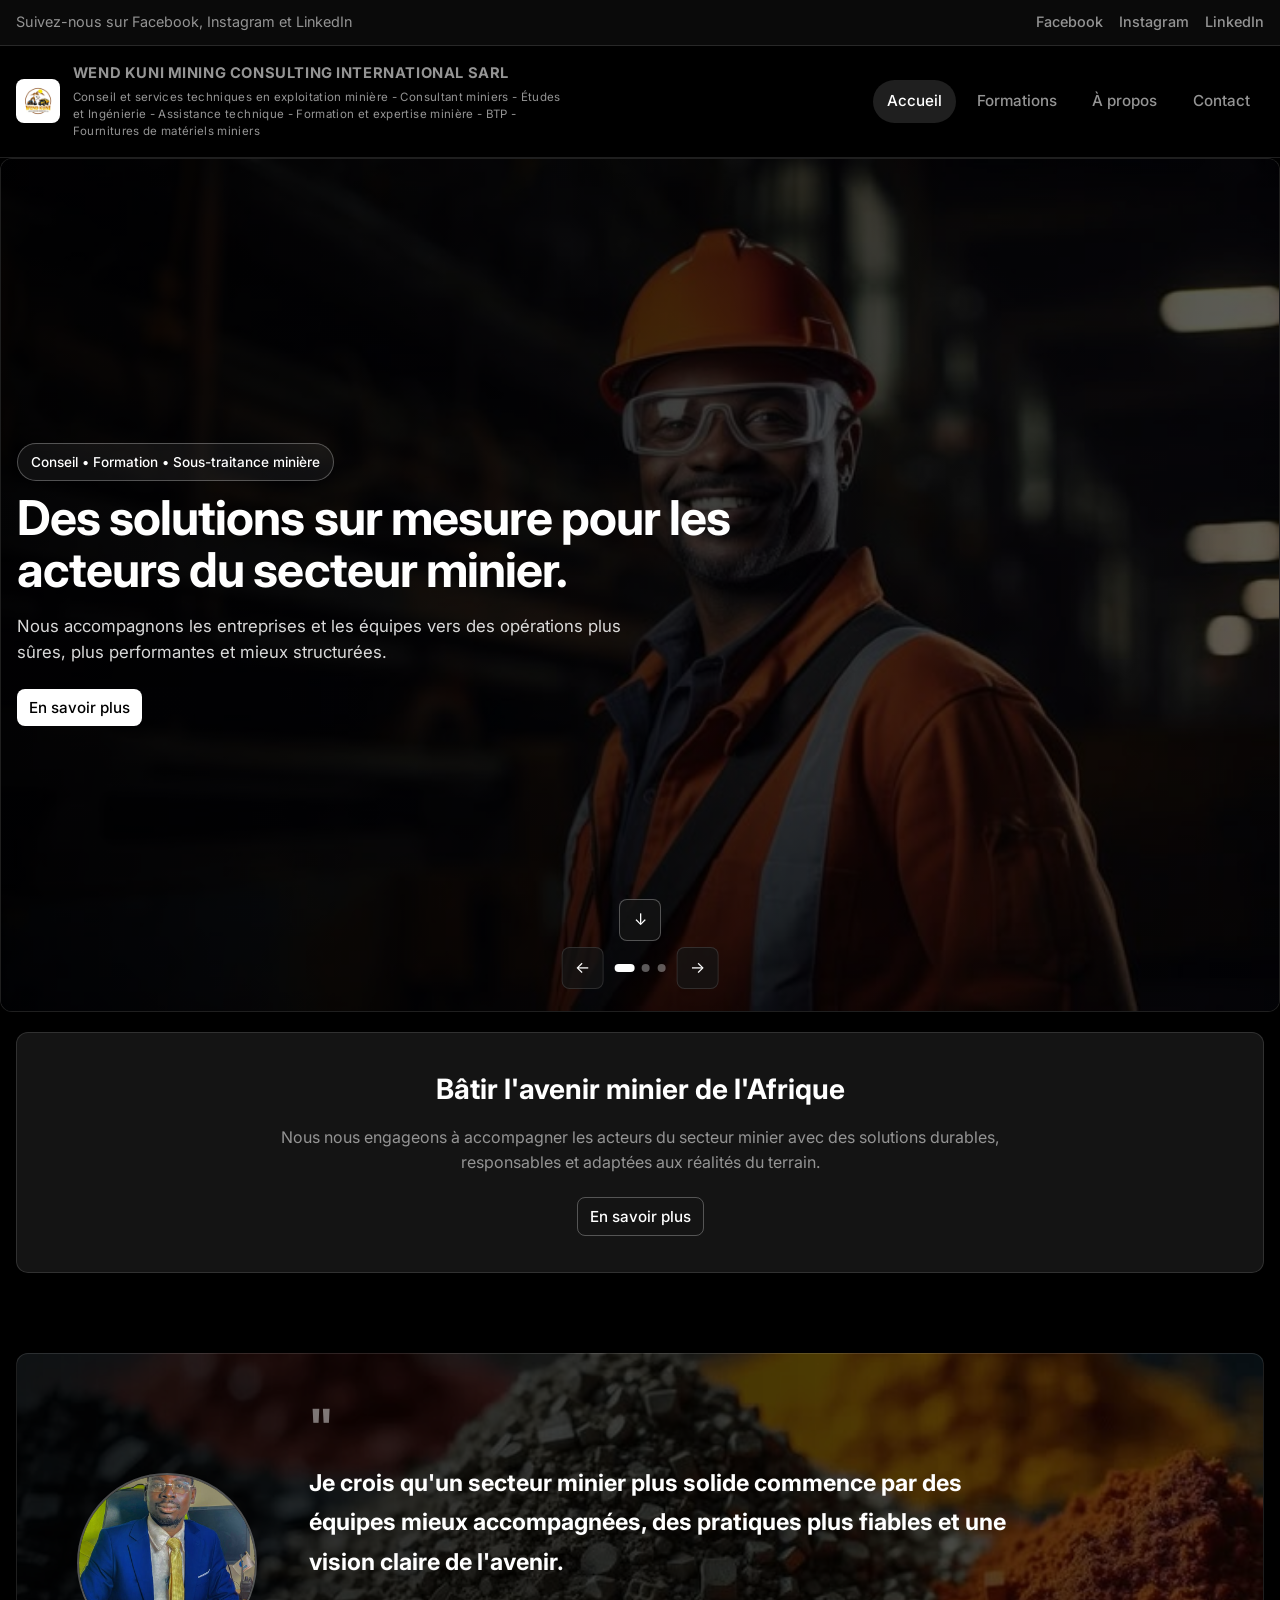
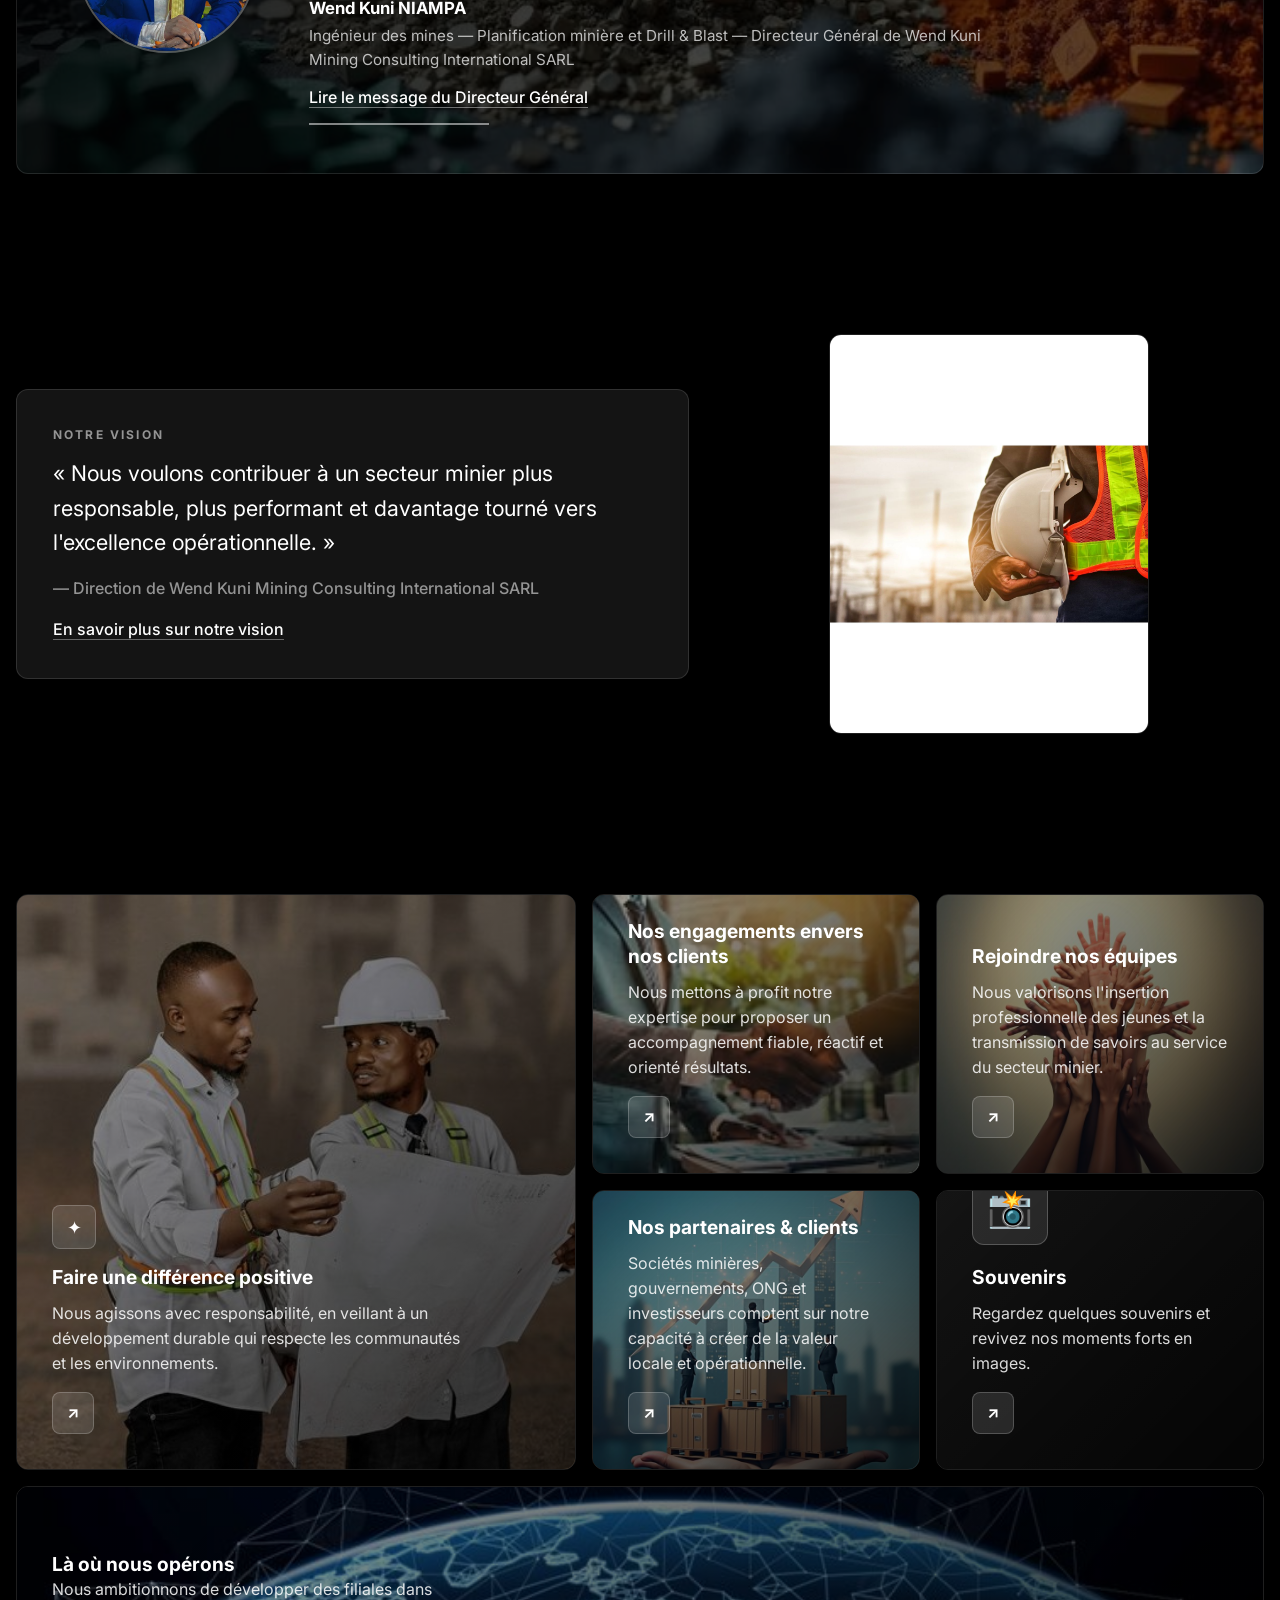
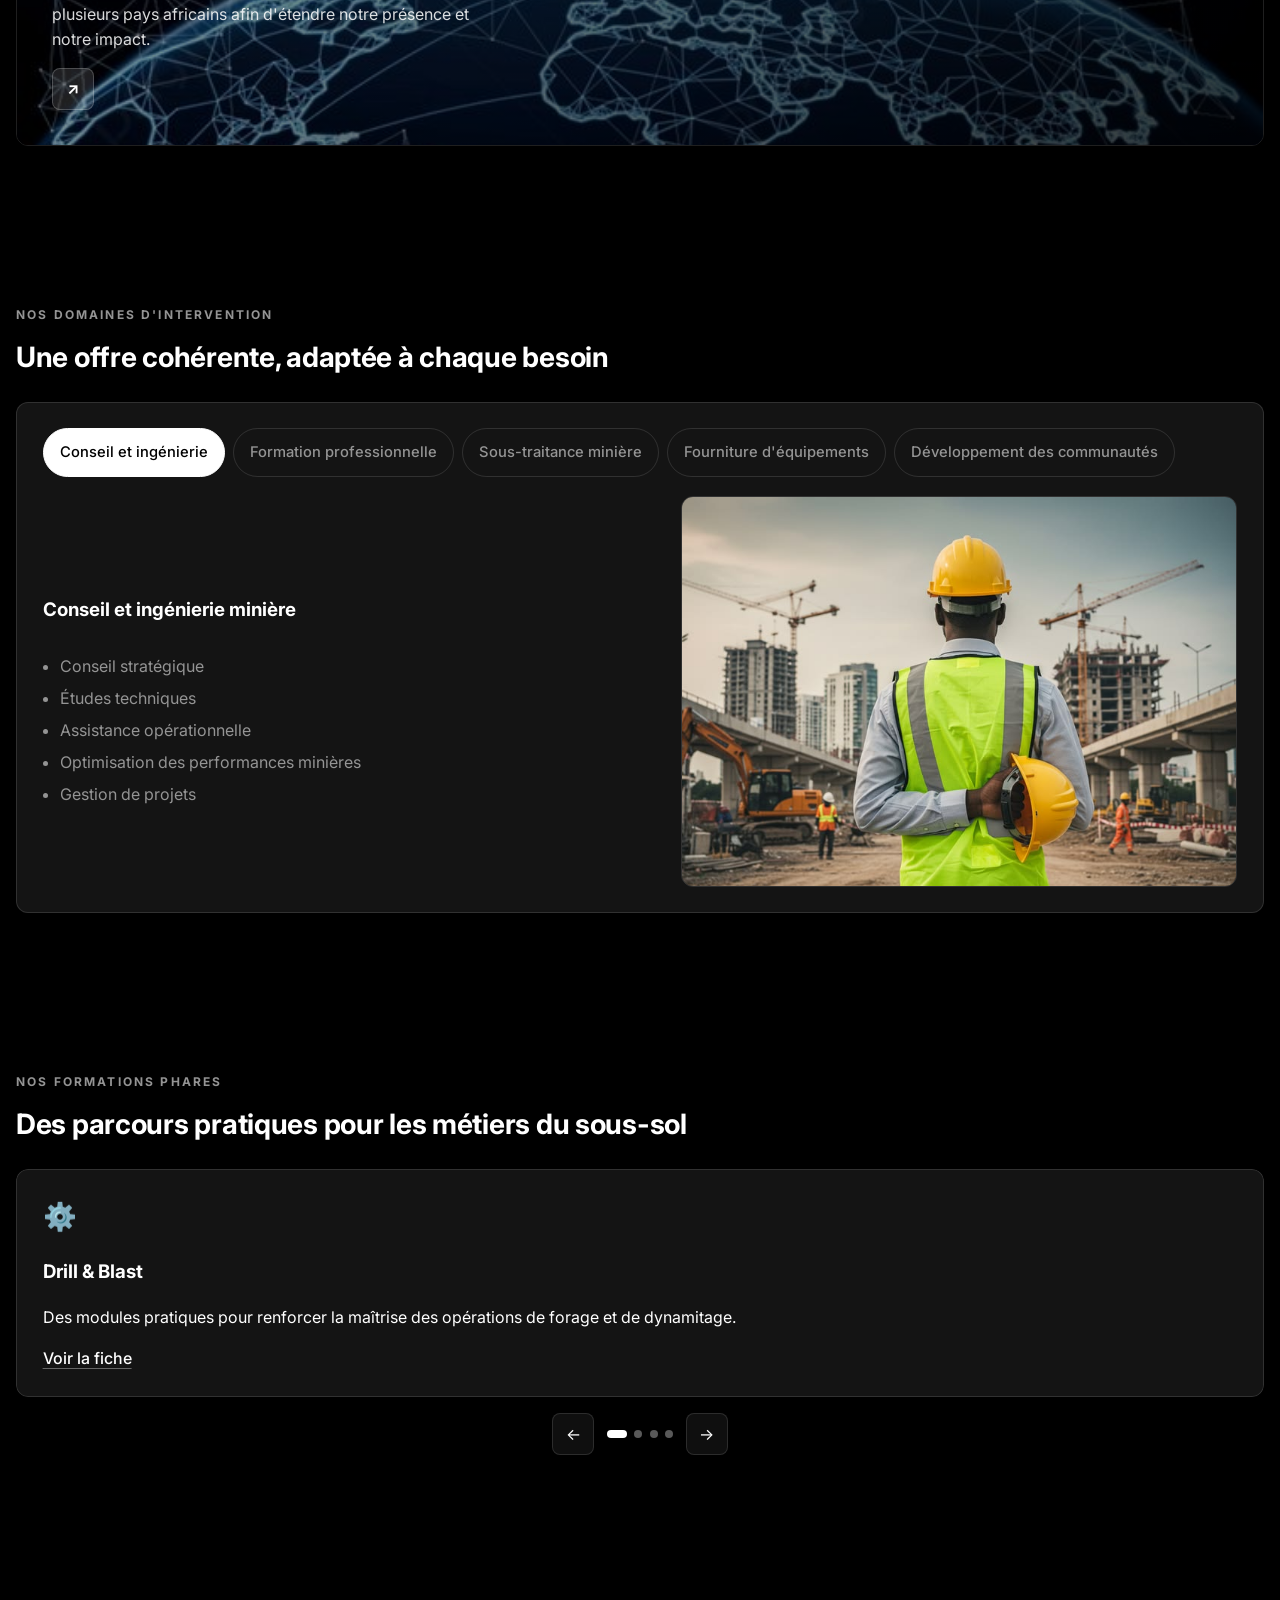
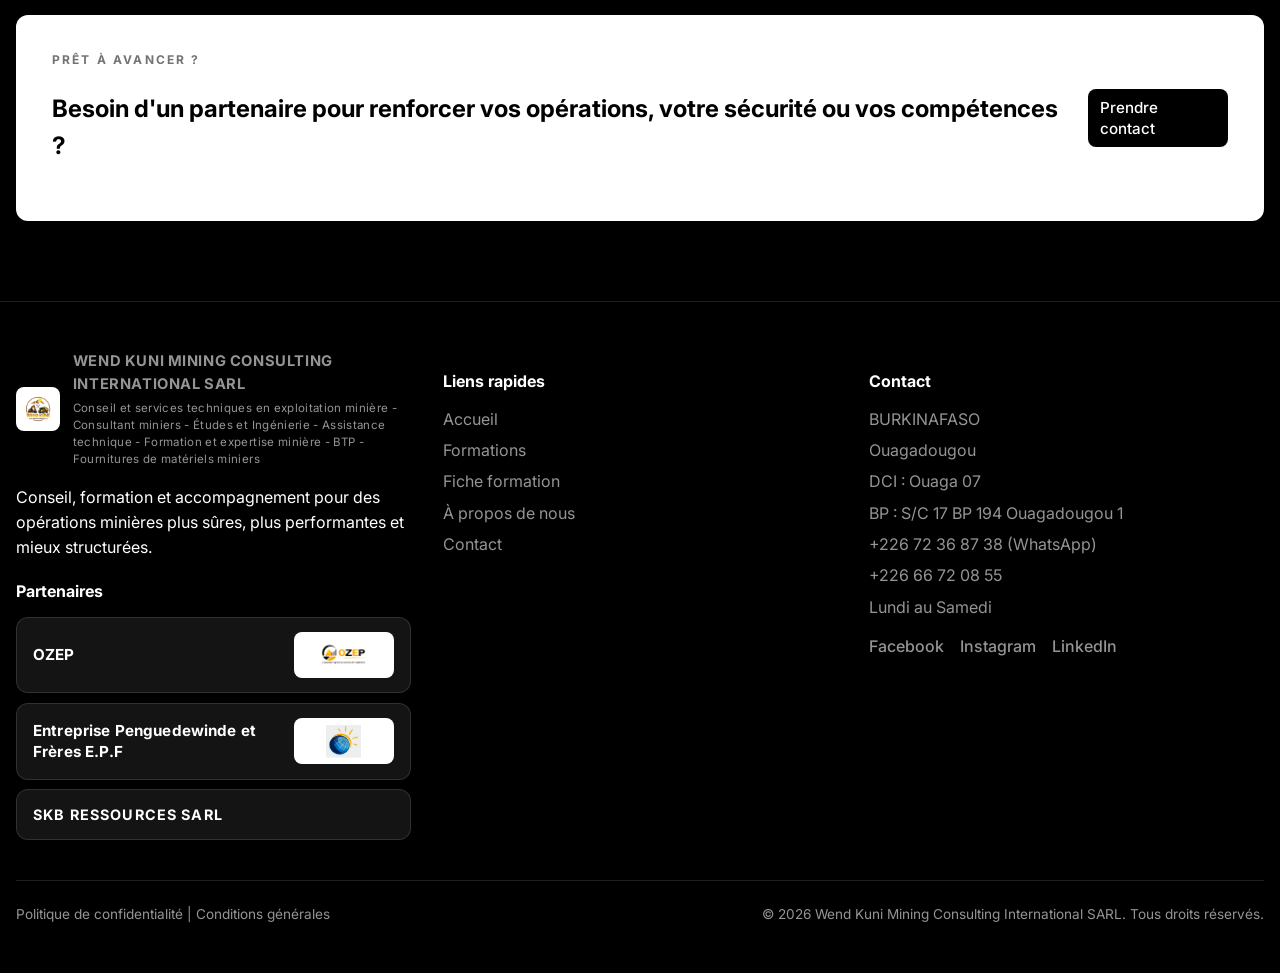
==== commit a8f69b85: "Design system monochrome, logo officiel, suppression des durees de formation, lien video DG, formula" ====
--- a/index.html
+++ b/index.html
@@ -25,7 +25,7 @@
     <header class="site-header">
       <div class="container header-inner">
         <a href="index.html" class="brand">
-          <span class="brand__mark">WK</span>
+          <img class="brand__mark" src="Images/Logo.jpeg" alt="Wend Kuni Mining Consulting International SARL" />
           <span class="brand__text">
             <span class="brand__name">WEND KUNI MINING CONSULTING INTERNATIONAL SARL</span>
             <span class="brand__subtitle">Conseil et services techniques en exploitation minière - Consultant miniers - Études et Ingénierie - Assistance technique - Formation et expertise minière - BTP - Fournitures de matériels miniers</span>
@@ -127,7 +127,7 @@
                 <strong>Wend Kuni NIAMPA</strong>
                 <span>Ingénieur des mines — Planification minière et Drill &amp; Blast — Directeur Général de Wend Kuni Mining Consulting International SARL</span>
               </div>
-              <a href="about.html" class="text-link text-link--light">Lire le message du Directeur Général</a>
+              <a href="https://www.facebook.com/share/v/1DjLYNFzFc/" target="_blank" rel="noopener" class="text-link text-link--light">Lire le message du Directeur Général</a>
               <span class="quote-link-line"></span>
             </div>
           </div>
@@ -377,7 +377,7 @@
         <div class="footer-grid">
           <div>
             <a href="index.html" class="brand brand--footer">
-              <span class="brand__mark">WK</span>
+              <img class="brand__mark" src="Images/Logo.jpeg" alt="Wend Kuni Mining Consulting International SARL" />
               <span class="brand__text">
                 <span class="brand__name">WEND KUNI MINING CONSULTING INTERNATIONAL SARL</span>
                 <span class="brand__subtitle">Conseil et services techniques en exploitation minière - Consultant miniers - Études et Ingénierie - Assistance technique - Formation et expertise minière - BTP - Fournitures de matériels miniers</span>
--- a/styles.css
+++ b/styles.css
@@ -1,51 +1,67 @@
 :root {
-  --primary: #0f172a;
-  --accent: #d32f2f;
-  --accent-soft: #fef2f2;
-  --text: #111827;
-  --muted: #64748b;
-  --bg: #f8fafc;
-  --surface: #ffffff;
-  --border: #e2e8f0;
-  --shadow: 0 20px 45px rgba(15, 23, 42, 0.08);
+  --bg: #000000;
+  --surface: #141414;
+  --surface-2: #1f1f1f;
+  --text: #ffffff;
+  --muted: #949494;
+  --border: rgba(255, 255, 255, 0.12);
+  --border-strong: rgba(255, 255, 255, 0.28);
+  --ease: cubic-bezier(0.4, 0, 0.2, 1);
+  --dur: 0.15s;
+  --radius-btn: 8px;
+  --radius-input: 12px;
+  --radius-card: 12px;
+  --nav-z: 50;
+  --container: 1521px;
 }
 
 * { box-sizing: border-box; }
+html { scroll-behavior: smooth; }
 body {
   margin: 0;
   font-family: 'Inter', Arial, sans-serif;
-  color: var(--text);
-  background: linear-gradient(180deg, #f8fafc 0%, #f1f5f9 100%);
-  line-height: 1.65;
-}
-a { color: inherit; text-decoration: none; }
+  font-size: 16px;
+  font-weight: 400;
+  line-height: 1.56;
+  color: var(--text);
+  background: var(--bg);
+  -webkit-font-smoothing: antialiased;
+}
+a { color: var(--muted); text-decoration: none; transition: color var(--dur) var(--ease); }
+a:hover { color: var(--text); }
 img { width: 100%; display: block; object-fit: cover; }
-.container { width: min(1120px, calc(100% - 2rem)); margin: 0 auto; }
+h1, h2, h3, h4, strong { font-weight: 700; }
+:focus-visible {
+  outline: 2px solid var(--text);
+  outline-offset: 2px;
+  border-radius: 4px;
+}
+button { font: inherit; }
+.container { width: min(var(--container), calc(100% - 2rem)); margin: 0 auto; }
 .eyebrow {
   text-transform: uppercase;
-  letter-spacing: .24em;
-  font-size: .78rem;
-  font-weight: 800;
-  color: var(--accent);
+  letter-spacing: .18em;
+  font-size: .75rem;
+  font-weight: 700;
+  color: var(--muted);
   margin: 0 0 .7rem;
 }
 .eyebrow--light {
-  color: rgba(248, 250, 252, .9);
+  color: rgba(255, 255, 255, .85);
 }
 .banner-solid .eyebrow {
   margin: 0 0 .6rem;
 }
 .cta-card .eyebrow--light {
-  color: rgba(248, 250, 252, .8);
+  color: rgba(0, 0, 0, .55);
 }
 .image-card {
   overflow: hidden;
-  border-radius: 24px;
-  box-shadow: var(--shadow);
+  border-radius: var(--radius-card);
 }
 .image-card img {
   min-height: 310px;
-  transition: transform .35s ease;
+  transition: transform .6s var(--ease);
 }
 .image-card:hover img {
   transform: scale(1.04);
@@ -56,31 +72,68 @@
   gap: .45rem;
   padding: .45rem .8rem;
   border-radius: 999px;
-  background: rgba(211, 47, 47, 0.1);
-  color: var(--accent);
-  font-weight: 700;
-  font-size: .9rem;
+  border: 1px solid rgba(255, 255, 255, .28);
+  background: rgba(255, 255, 255, .06);
+  color: var(--text);
+  font-weight: 500;
+  font-size: .85rem;
 }
 .btn {
   display: inline-flex;
   align-items: center;
   justify-content: center;
-  gap: .45rem;
-  padding: .95rem 1.25rem;
-  border-radius: 999px;
-  font-weight: 700;
-  transition: transform .2s ease, box-shadow .2s ease;
+  gap: .5rem;
+  padding: 8px 12px;
+  border-radius: var(--radius-btn);
+  font-weight: 500;
+  font-size: .95rem;
+  line-height: 1.4;
+  transition: background var(--dur) var(--ease), color var(--dur) var(--ease), border-color var(--dur) var(--ease), opacity var(--dur) var(--ease);
   border: 0;
-}
-.btn:hover { transform: translateY(-2px); }
-.btn--primary { background: var(--accent); color: var(--surface); box-shadow: var(--shadow); }
-.btn--secondary { background: var(--surface); color: var(--primary); border: 1px solid var(--border); }
-.btn--light { background: var(--surface); color: var(--primary); }
-.text-link { color: var(--accent); font-weight: 700; }
+  cursor: pointer;
+}
+.btn--primary { background: var(--text); color: var(--bg); }
+.btn--primary:hover { background: rgba(255, 255, 255, .88); color: var(--bg); }
+.btn--secondary { background: var(--surface); color: var(--text); border: 1px solid var(--border); }
+.btn--secondary:hover { background: var(--surface-2); color: var(--text); }
+.btn--light { background: var(--text); color: var(--bg); }
+.btn--light:hover { background: rgba(255, 255, 255, .88); color: var(--bg); }
+.btn--lg { padding: 12px 20px; }
+.btn--outline {
+  display: inline-flex;
+  align-items: center;
+  justify-content: center;
+  padding: 8px 12px;
+  border-radius: var(--radius-btn);
+  border: 1px solid var(--border-strong);
+  color: var(--text);
+  background: transparent;
+  font-weight: 500;
+  font-size: .95rem;
+  transition: background var(--dur) var(--ease), color var(--dur) var(--ease), border-color var(--dur) var(--ease);
+}
+.btn--outline:hover {
+  background: var(--text);
+  color: var(--bg);
+  border-color: var(--text);
+}
+.text-link {
+  color: var(--text);
+  font-weight: 500;
+  text-decoration: underline;
+  text-decoration-color: rgba(255, 255, 255, .35);
+  text-underline-offset: 4px;
+  transition: text-decoration-color var(--dur) var(--ease), color var(--dur) var(--ease);
+}
+.text-link:hover {
+  color: var(--text);
+  text-decoration-color: var(--text);
+}
 .utility-bar {
-  background: var(--primary);
-  color: #f8fafc;
-  font-size: .95rem;
+  background: #0a0a0a;
+  color: var(--muted);
+  font-size: .9rem;
+  border-bottom: 1px solid var(--border);
 }
 .utility-bar__content {
   display: flex;
@@ -89,13 +142,15 @@
   padding: .7rem 0;
 }
 .social-links { display: flex; gap: 1rem; }
+.social-links a { color: var(--muted); font-weight: 500; }
+.social-links a:hover { color: var(--text); }
 .site-header {
   position: sticky;
   top: 0;
-  z-index: 20;
-  background: rgba(255,255,255,.92);
+  z-index: var(--nav-z);
+  background: rgba(0, 0, 0, .85);
   backdrop-filter: blur(12px);
-  border-bottom: 1px solid rgba(226,232,240,.8);
+  border-bottom: 1px solid var(--border);
 }
 .header-inner {
   display: flex;
@@ -103,63 +158,73 @@
   align-items: center;
   padding: 1rem 0;
 }
-.brand { display: flex; align-items: center; gap: .8rem; font-weight: 800; letter-spacing: .01em; }
+.brand { display: flex; align-items: center; gap: .8rem; font-weight: 700; letter-spacing: .01em; }
 .brand__text {
   display: flex;
   flex-direction: column;
   gap: .25rem;
-  font-weight: 800;
+  font-weight: 700;
 }
 .brand__name {
-  font-weight: 800;
+  font-weight: 700;
+  font-size: .92rem;
+  letter-spacing: .04em;
 }
 .brand__subtitle {
   font-size: .72rem;
-  font-weight: 500;
+  font-weight: 400;
   letter-spacing: .03em;
   line-height: 1.5;
   color: var(--muted);
   max-width: 500px;
 }
 .brand--footer .brand__subtitle {
-  color: rgba(248, 250, 252, .7);
+  color: var(--muted);
 }
 .brand__mark {
   width: 44px; height: 44px;
-  display: grid; place-items: center;
-  border-radius: 50%;
-  background: linear-gradient(135deg, var(--accent), #ef4444);
-  color: var(--surface);
-  font-size: .95rem;
-}
-.site-nav { display: flex; align-items: center; gap: 1.1rem; }
+  display: block;
+  object-fit: contain;
+  border-radius: var(--radius-btn);
+  background: #fff;
+  padding: 6px;
+}
+.brand--footer .brand__mark {
+  background: #fff;
+  border: 1px solid var(--border);
+}
+.site-nav { display: flex; align-items: center; gap: .4rem; }
 .site-nav a {
   color: var(--muted);
-  font-weight: 600;
+  font-weight: 500;
   font-size: .95rem;
   padding: .6rem .9rem;
   border-radius: 999px;
-}
-.site-nav a.active, .site-nav a:hover { color: var(--accent); background: var(--accent-soft); }
-.menu-toggle { display: none; background: none; border: 0; padding: .25rem; }
-.menu-toggle span { display: block; width: 24px; height: 2px; background: var(--primary); margin: 4px 0; }
+  transition: color var(--dur) var(--ease), background var(--dur) var(--ease);
+}
+.site-nav a.active, .site-nav a:hover {
+  color: var(--text);
+  background: var(--surface-2);
+}
+.menu-toggle { display: none; background: none; border: 0; padding: .25rem; cursor: pointer; }
+.menu-toggle span { display: block; width: 24px; height: 2px; background: var(--text); margin: 4px 0; }
 .hero {
   padding: 0 0 1.25rem;
-  color: var(--surface);
+  color: var(--text);
 }
 .hero-slider {
   position: relative;
   overflow: hidden;
   min-height: 34vh;
-  background: #0f172a;
-  box-shadow: var(--shadow);
-  border-radius: 28px;
+  background: var(--bg);
+  border-radius: var(--radius-card);
+  border: 1px solid var(--border);
 }
 .hero-slider__track {
   display: flex;
   width: 100%;
   height: 100%;
-  transition: transform .7s ease;
+  transition: transform .6s var(--ease);
 }
 .hero-slide {
   position: relative;
@@ -170,7 +235,7 @@
   width: 100%;
   height: 100%;
   object-fit: cover;
-  filter: brightness(0.72);
+  filter: brightness(0.6);
 }
 .hero-overlay {
   position: absolute;
@@ -178,16 +243,16 @@
   display: flex;
   align-items: center;
   padding: 1.2rem 0;
-  background: linear-gradient(120deg, rgba(15,23,42,.8), rgba(15,23,42,.35));
+  background: linear-gradient(100deg, rgba(0, 0, 0, .82) 0%, rgba(0, 0, 0, .55) 55%, rgba(0, 0, 0, .35) 100%);
 }
 .hero-grid {
   display: grid;
   align-items: center;
 }
 .hero-content { position: relative; z-index: 1; max-width: 760px; }
-.hero h1 { font-size: clamp(1.4rem, 2.5vw, 2.2rem); line-height: 1.1; margin: .7rem 0 .8rem; }
-.hero p { font-size: 1.05rem; max-width: 620px; color: rgba(248,250,252,.9); }
-.hero-actions { display: flex; gap: 1rem; margin-top: 1.5rem; flex-wrap: wrap; }
+.hero h1 { font-size: clamp(2.25rem, 4.5vw, 3rem); line-height: 1.08; margin: .7rem 0 .8rem; font-weight: 700; letter-spacing: -.02em; }
+.hero p { font-size: 1.05rem; max-width: 620px; color: rgba(255, 255, 255, .85); }
+.hero-actions { display: flex; gap: .75rem; margin-top: 1.5rem; flex-wrap: wrap; }
 .hero-carousel__controls {
   position: absolute;
   left: 50%;
@@ -201,13 +266,17 @@
 .carousel-btn {
   width: 42px;
   height: 42px;
-  border: 0;
-  border-radius: 50%;
-  background: rgba(255,255,255,.9);
-  color: var(--primary);
+  border: 1px solid var(--border);
+  border-radius: var(--radius-btn);
+  background: rgba(20, 20, 20, .75);
+  color: var(--text);
   font-size: 1rem;
   cursor: pointer;
-  box-shadow: var(--shadow);
+  transition: background var(--dur) var(--ease), border-color var(--dur) var(--ease);
+}
+.carousel-btn:hover {
+  background: var(--surface-2);
+  border-color: var(--border-strong);
 }
 .hero-dots, .cards-dots {
   display: flex;
@@ -215,16 +284,17 @@
 }
 .hero-dots button, .cards-dots button {
   border: 0;
-  width: 10px;
-  height: 10px;
-  border-radius: 50%;
-  background: rgba(255,255,255,.55);
+  width: 8px;
+  height: 8px;
+  border-radius: 999px;
+  background: rgba(255, 255, 255, .35);
   cursor: pointer;
   padding: 0;
+  transition: background var(--dur) var(--ease), width var(--dur) var(--ease);
 }
 .hero-dots button.active, .cards-dots button.active {
-  background: var(--surface);
-  transform: scale(1.1);
+  background: var(--text);
+  width: 20px;
 }
 .hero-scroll {
   position: absolute;
@@ -239,30 +309,34 @@
   height: 42px;
   align-items: center;
   justify-content: center;
-  border-radius: 50%;
-  background: rgba(255,255,255,.15);
-  color: var(--surface);
-  border: 1px solid rgba(255,255,255,.3);
+  border-radius: var(--radius-btn);
+  background: rgba(20, 20, 20, .75);
+  color: var(--text);
+  border: 1px solid var(--border-strong);
+  transition: background var(--dur) var(--ease);
+}
+.hero-scroll__link:hover {
+  background: var(--surface-2);
+  color: var(--text);
 }
 .section { padding: clamp(3.5rem, 7vw, 5rem) 0; }
-.section--alt { background: linear-gradient(180deg, rgba(255,255,255,.7), rgba(248,250,252,.95)); }
+.section--alt { background: var(--bg); }
 .section-title { margin-bottom: 1.4rem; }
-.section-title h2 { margin: .3rem 0 0; font-size: clamp(1.5rem, 2.2vw, 2rem); }
+.section-title h2 { margin: .3rem 0 0; font-size: clamp(1.5rem, 2.5vw, 1.75rem); letter-spacing: -.01em; }
 .section--soft-banner {
   padding-top: 0;
 }
 .soft-banner {
-  background: #f3f4f6;
-  border: 1px solid var(--border);
-  border-radius: 24px;
+  background: var(--surface);
+  border: 1px solid var(--border);
+  border-radius: var(--radius-card);
   padding: 2.2rem 2rem;
   text-align: center;
-  box-shadow: var(--shadow);
 }
 .soft-banner h2 {
   margin: 0 0 .8rem;
-  font-size: clamp(1.5rem, 2.1vw, 2rem);
-  color: var(--primary);
+  font-size: clamp(1.5rem, 2.4vw, 1.75rem);
+  color: var(--text);
 }
 .soft-banner p {
   margin: 0 auto 1.4rem;
@@ -270,33 +344,22 @@
   color: var(--muted);
   font-size: 1rem;
 }
-.btn--outline {
-  display: inline-flex;
-  align-items: center;
-  justify-content: center;
-  padding: .9rem 1.3rem;
-  border-radius: 999px;
-  border: 1px solid var(--accent);
-  color: var(--accent);
-  background: transparent;
-  font-weight: 700;
-}
 .executive-quote-section {
   padding-top: 0;
 }
 .executive-quote-card {
   position: relative;
   overflow: hidden;
-  border-radius: 28px;
+  border-radius: var(--radius-card);
+  border: 1px solid var(--border);
   padding: 3rem 2.5rem;
   display: grid;
   grid-template-columns: 220px 1fr;
   gap: 2rem;
   align-items: center;
   min-height: 420px;
-  box-shadow: var(--shadow);
   background:
-    linear-gradient(90deg, rgba(15, 23, 42, 0.84), rgba(15, 23, 42, 0.55)),
+    linear-gradient(90deg, rgba(0, 0, 0, .88), rgba(0, 0, 0, .6)),
     url('Images/formations-mosaique-07.jpg') center/cover no-repeat;
 }
 .executive-quote-card__portrait {
@@ -308,19 +371,19 @@
   height: 180px;
   border-radius: 50%;
   object-fit: cover;
-  border: 3px solid rgba(255, 255, 255, .25);
+  border: 2px solid rgba(255, 255, 255, .3);
 }
 .portrait-placeholder--round {
   width: 180px;
   height: 180px;
   border-radius: 50%;
   min-height: auto;
-  border-color: rgba(255,255,255,.25);
-  color: rgba(255,255,255,.85);
-  background: rgba(255,255,255,.08);
+  border-color: rgba(255, 255, 255, .25);
+  color: rgba(255, 255, 255, .85);
+  background: rgba(255, 255, 255, .08);
 }
 .executive-quote-card__content {
-  color: var(--surface);
+  color: var(--text);
   max-width: 700px;
   display: grid;
   gap: .6rem;
@@ -328,14 +391,15 @@
 .quote-mark {
   font-size: 3.2rem;
   line-height: 1;
-  color: var(--accent);
+  color: rgba(255, 255, 255, .45);
   margin-bottom: .1rem;
+  font-weight: 700;
 }
 .executive-quote-card blockquote {
   margin: 0;
   font-size: clamp(1.15rem, 1.9vw, 1.45rem);
   line-height: 1.7;
-  color: #f8fafc;
+  color: #fff;
   font-weight: 700;
 }
 .executive-quote-card__author {
@@ -347,24 +411,28 @@
   font-size: 1.05rem;
 }
 .executive-quote-card__author span {
-  color: rgba(248,250,252,.78);
+  color: rgba(255, 255, 255, .72);
   font-size: .95rem;
 }
 .text-link--light {
-  color: #fbbf24;
-  font-weight: 700;
+  color: #fff;
+  font-weight: 500;
   text-decoration: underline;
-  text-decoration-color: #fbbf24;
+  text-decoration-color: rgba(255, 255, 255, .4);
   text-underline-offset: 4px;
   display: inline-block;
   margin-top: .2rem;
+}
+.text-link--light:hover {
+  color: #fff;
+  text-decoration-color: #fff;
 }
 .quote-link-line {
   display: block;
   width: 100%;
   max-width: 180px;
-  height: 3px;
-  background: var(--accent);
+  height: 2px;
+  background: rgba(255, 255, 255, .5);
   margin-top: .25rem;
 }
 .quote-layout {
@@ -376,19 +444,18 @@
 .quote-card {
   background: var(--surface);
   border: 1px solid var(--border);
-  border-radius: 24px;
+  border-radius: var(--radius-card);
   padding: 2.25rem;
-  box-shadow: var(--shadow);
 }
 .quote-card blockquote {
   margin: 0 0 1rem;
   font-size: 1.35rem;
   line-height: 1.6;
-  color: var(--primary);
+  color: var(--text);
 }
 .quote-author {
   color: var(--muted);
-  font-weight: 600;
+  font-weight: 500;
   margin-bottom: 1rem;
 }
 .quote-portrait {
@@ -399,8 +466,8 @@
   width: min(100%, 320px);
   min-height: 360px;
   object-fit: cover;
-  border-radius: 24px;
-  box-shadow: var(--shadow);
+  border-radius: var(--radius-card);
+  border: 1px solid var(--border);
 }
 .portrait-placeholder {
   width: min(100%, 320px);
@@ -408,8 +475,8 @@
   display: grid;
   place-items: center;
   border: 2px dashed var(--border);
-  border-radius: 24px;
-  background: rgba(226,232,240,.35);
+  border-radius: var(--radius-card);
+  background: var(--surface);
   color: var(--muted);
   font-weight: 700;
   text-align: center;
@@ -418,29 +485,34 @@
 .tabs-shell {
   background: var(--surface);
   border: 1px solid var(--border);
-  border-radius: 24px;
+  border-radius: var(--radius-card);
   padding: 1.6rem;
-  box-shadow: var(--shadow);
 }
 .tabs {
   display: flex;
   flex-wrap: wrap;
-  gap: .75rem;
+  gap: .5rem;
   margin-bottom: 1.2rem;
 }
 .tab-btn {
   border: 1px solid var(--border);
-  background: var(--surface);
-  color: var(--primary);
-  padding: .8rem 1rem;
+  background: transparent;
+  color: var(--muted);
+  padding: .75rem 1rem;
   border-radius: 999px;
   cursor: pointer;
-  font-weight: 700;
+  font-weight: 500;
+  font-size: .92rem;
+  transition: background var(--dur) var(--ease), color var(--dur) var(--ease), border-color var(--dur) var(--ease);
+}
+.tab-btn:hover {
+  color: var(--text);
+  border-color: var(--border-strong);
 }
 .tab-btn.active {
-  background: var(--accent);
-  color: var(--surface);
-  border-color: var(--accent);
+  background: var(--text);
+  color: var(--bg);
+  border-color: var(--text);
 }
 .tab-panel {
   display: none;
@@ -474,7 +546,8 @@
 }
 .tab-content-grid img {
   min-height: 260px;
-  border-radius: 20px;
+  border-radius: var(--radius-card);
+  border: 1px solid var(--border);
 }
 .impact-grid {
   display: grid;
@@ -485,42 +558,46 @@
 .impact-tile {
   position: relative;
   overflow: hidden;
-  border-radius: 24px;
+  border-radius: var(--radius-card);
+  border: 1px solid var(--border);
   padding: 2rem;
   min-height: 220px;
-  box-shadow: var(--shadow);
   display: flex;
   align-items: flex-end;
+  transition: border-color var(--dur) var(--ease);
+}
+.impact-tile:hover {
+  border-color: var(--border-strong);
 }
 .impact-tile__overlay {
   position: absolute;
   inset: 0;
   background:
-    linear-gradient(135deg, rgba(15, 23, 42, 0.42), rgba(15, 23, 42, 0.76)),
-    var(--tile-image, linear-gradient(135deg, #1e293b, #0f172a)) center/cover no-repeat;
+    linear-gradient(135deg, rgba(0, 0, 0, .35), rgba(0, 0, 0, .78)),
+    var(--tile-image, linear-gradient(135deg, #1f1f1f, #141414)) center/cover no-repeat;
   z-index: 0;
 }
 .impact-tile--large {
   grid-row: 1 / span 2;
   grid-column: 1 / span 1;
-  color: var(--surface);
+  color: var(--text);
   min-height: 100%;
 }
 .impact-tile--orange {
-  color: var(--surface);
+  color: var(--text);
 }
 .impact-tile--beige {
-  color: var(--primary);
+  color: var(--text);
 }
 .impact-tile--partners {
-  color: var(--primary);
+  color: var(--text);
 }
 .impact-tile--dark {
-  color: var(--surface);
+  color: var(--text);
 }
 .impact-tile--full {
   grid-column: 1 / -1;
-  color: var(--surface);
+  color: var(--text);
   min-height: 220px;
 }
 .impact-tile__content {
@@ -537,9 +614,11 @@
   height: 44px;
   align-items: center;
   justify-content: center;
-  border-radius: 50%;
-  background: rgba(255,255,255,.2);
+  border-radius: var(--radius-btn);
+  background: rgba(255, 255, 255, .12);
+  border: 1px solid rgba(255, 255, 255, .2);
   font-size: 1.1rem;
+  color: var(--text);
   margin-bottom: .25rem;
 }
 .impact-tile__souvenir-icon {
@@ -548,9 +627,9 @@
   height: 76px;
   align-items: center;
   justify-content: center;
-  border-radius: 50%;
-  background: rgba(255,255,255,.14);
-  border: 1px solid rgba(255,255,255,.25);
+  border-radius: var(--radius-card);
+  background: rgba(255, 255, 255, .1);
+  border: 1px solid rgba(255, 255, 255, .22);
   font-size: 2.3rem;
   margin-bottom: .5rem;
 }
@@ -562,7 +641,7 @@
 .impact-tile p {
   margin: 0;
   color: inherit;
-  opacity: .95;
+  opacity: .85;
   max-width: 420px;
 }
 .impact-tile__link {
@@ -572,10 +651,16 @@
   width: 42px;
   height: 42px;
   margin-top: .3rem;
-  border-radius: 50%;
-  background: rgba(255,255,255,.18);
+  border-radius: var(--radius-btn);
+  background: rgba(255, 255, 255, .12);
+  border: 1px solid rgba(255, 255, 255, .2);
   color: inherit;
   font-weight: 700;
+  transition: background var(--dur) var(--ease), color var(--dur) var(--ease);
+}
+.impact-tile__link:hover {
+  background: var(--text);
+  color: var(--bg);
 }
 .cards-carousel {
   display: grid;
@@ -583,11 +668,11 @@
 }
 .cards-carousel__viewport {
   overflow: hidden;
-  border-radius: 24px;
+  border-radius: var(--radius-card);
 }
 .cards-carousel__track {
   display: flex;
-  transition: transform .7s ease;
+  transition: transform .6s var(--ease);
 }
 .cards-carousel__track .info-card {
   min-width: 100%;
@@ -611,21 +696,25 @@
 .stat-card, .info-card, .detail-card, .contact-form, .page-card, .feature-card {
   background: var(--surface);
   border: 1px solid var(--border);
-  border-radius: 22px;
+  border-radius: var(--radius-card);
   padding: 1.6rem;
-  box-shadow: var(--shadow);
+  transition: border-color var(--dur) var(--ease), background var(--dur) var(--ease);
+}
+.stat-card:hover, .info-card:hover, .detail-card:hover, .page-card:hover, .feature-card:hover {
+  border-color: var(--border-strong);
+  background: var(--surface-2);
 }
 .feature-card h3 {
   margin: .4rem 0 .5rem;
 }
-.stat-card strong { display: block; font-size: 1.7rem; color: var(--accent); }
+.stat-card strong { display: block; font-size: 1.7rem; color: var(--text); }
 .split-grid {
   display: grid;
   grid-template-columns: 1.1fr .9fr;
   gap: 2rem;
   align-items: center;
 }
-.image-card img { min-height: 310px; border-radius: 24px; }
+.image-card img { min-height: 310px; border-radius: var(--radius-card); }
 .card-grid {
   display: grid;
   grid-template-columns: repeat(3, 1fr);
@@ -638,21 +727,33 @@
   align-items: center;
   gap: 1rem;
   padding: 2.25rem;
-  border-radius: 24px;
-  background: linear-gradient(135deg, var(--primary), #1e293b);
-  color: var(--surface);
-  box-shadow: var(--shadow);
+  border-radius: var(--radius-card);
+  background: var(--text);
+  color: var(--bg);
+}
+.cta-card h2 { color: var(--bg); }
+.cta-card .eyebrow { color: rgba(0, 0, 0, .55); }
+.cta-card .btn {
+  background: var(--bg);
+  color: var(--text);
+}
+.cta-card .btn:hover {
+  background: #262626;
+  color: var(--text);
 }
 .page-banner {
   padding: 4rem 0 2rem;
-  background: linear-gradient(135deg, #fff7f7, #f8fafc);
+  background: var(--bg);
+  border-bottom: 1px solid var(--border);
 }
 .page-banner p { max-width: 700px; color: var(--muted); }
-.filters { display: flex; flex-wrap: wrap; gap: .7rem; margin: 1.2rem 0 1.4rem; }
+.filters { display: flex; flex-wrap: wrap; gap: .5rem; margin: 1.2rem 0 1.4rem; }
 .filter-btn {
-  padding: .7rem 1rem; border: 1px solid var(--border); background: var(--surface); border-radius: 999px; cursor: pointer; font-weight: 700;
-}
-.filter-btn.active { background: var(--accent); color: var(--surface); border-color: var(--accent); }
+  padding: .65rem 1rem; border: 1px solid var(--border); background: transparent; border-radius: 999px; cursor: pointer; font-weight: 500; color: var(--muted);
+  transition: color var(--dur) var(--ease), background var(--dur) var(--ease), border-color var(--dur) var(--ease);
+}
+.filter-btn:hover { color: var(--text); border-color: var(--border-strong); }
+.filter-btn.active { background: var(--text); color: var(--bg); border-color: var(--text); }
 .detail-layout, .about-layout, .contact-layout {
   display: grid;
   grid-template-columns: repeat(2, 1fr);
@@ -661,23 +762,39 @@
 .detail-card--wide { grid-column: 1 / -1; }
 .table-wrapper { overflow-x: auto; }
 table { width: 100%; border-collapse: collapse; }
-th, td { padding: .8rem; border-bottom: 1px solid var(--border); text-align: left; }
+th, td { padding: .8rem; border-bottom: 1px solid var(--border); text-align: left; color: var(--muted); }
+th { color: var(--text); }
 .contact-form { display: grid; gap: 1rem; }
-.contact-form label { display: grid; gap: .4rem; font-weight: 600; }
+.contact-form label { display: grid; gap: .4rem; font-weight: 500; }
 .contact-form input, .contact-form textarea {
-  width: 100%; padding: .85rem 1rem; border: 1px solid var(--border); border-radius: 14px; font: inherit;
-}
-.site-footer { padding: 3rem 0; background: var(--primary); color: var(--surface); }
+  width: 100%;
+  padding: 16px 20px;
+  border: 1px solid rgba(255, 255, 255, .16);
+  border-radius: var(--radius-input);
+  font: inherit;
+  color: var(--text);
+  background: var(--bg);
+  transition: border-color var(--dur) var(--ease);
+}
+.contact-form input::placeholder, .contact-form textarea::placeholder { color: rgba(148, 148, 148, .7); }
+.contact-form input:focus, .contact-form textarea:focus {
+  outline: none;
+  border-color: var(--text);
+}
+.site-footer { padding: 3rem 0; background: var(--bg); color: var(--text); border-top: 1px solid var(--border); }
 .footer-grid { display: grid; grid-template-columns: repeat(3, 1fr); gap: 2rem; }
 .site-footer ul { list-style: none; padding: 0; margin: 0; display: grid; gap: .4rem; }
-.site-footer a { color: rgba(248,250,252,.9); }
-.brand--footer { color: var(--surface); }
+.site-footer li { color: var(--muted); }
+.site-footer a { color: var(--muted); }
+.site-footer a:hover { color: var(--text); }
+.site-footer h3 { font-size: 1rem; margin: 1.2rem 0 .8rem; }
+.brand--footer { color: var(--text); }
 
 .formations-hero {
   position: relative;
   min-height: 640px;
   overflow: hidden;
-  background: var(--primary);
+  background: var(--bg);
 }
 .formations-mosaic {
   position: absolute;
@@ -690,27 +807,28 @@
 }
 .mosaic-item {
   min-height: 0;
-  border-radius: 18px;
-  border: 1px solid rgba(255,255,255,.16);
+  border-radius: var(--radius-card);
+  border: 1px solid rgba(255, 255, 255, .14);
   overflow: hidden;
-  background: #0f172a;
+  background: #0f0f0f;
 }
 .mosaic-item img {
   width: 100%;
   height: 100%;
   object-fit: cover;
   display: block;
+  filter: brightness(.75);
 }
 .formations-hero__overlay {
   position: absolute;
   inset: 0;
   display: flex;
   align-items: center;
-  background: linear-gradient(90deg, rgba(15,23,42,.86), rgba(15,23,42,.35));
+  background: linear-gradient(90deg, rgba(0, 0, 0, .88), rgba(0, 0, 0, .4));
 }
 .formations-hero__content {
   max-width: 760px;
-  color: var(--surface);
+  color: var(--text);
   display: grid;
   gap: 1rem;
   justify-items: center;
@@ -721,10 +839,11 @@
   margin: 0;
   font-size: clamp(2rem, 3vw, 3rem);
   line-height: 1.1;
+  letter-spacing: -.02em;
 }
 .btn--compact {
   width: fit-content;
-  padding: .8rem 1.2rem;
+  padding: 8px 12px;
   min-width: 220px;
 }
 .section--search {
@@ -734,9 +853,8 @@
 .search-note {
   background: var(--surface);
   border: 1px solid var(--border);
-  border-radius: 24px;
+  border-radius: var(--radius-card);
   padding: 1.2rem 1.4rem;
-  box-shadow: var(--shadow);
   display: flex;
   align-items: center;
   justify-content: center;
@@ -748,9 +866,9 @@
   margin: 0 auto;
   padding: 1rem 2rem;
   border-radius: 999px;
-  background: var(--accent);
-  color: var(--surface);
-  border-color: var(--accent);
+  background: var(--text);
+  color: var(--bg);
+  border-color: var(--text);
   min-width: min(420px, 100%);
 }
 .search-note__label {
@@ -758,9 +876,9 @@
   align-items: center;
   padding: .55rem .95rem;
   border-radius: 999px;
-  background: rgba(255,255,255,.16);
+  background: rgba(255, 255, 255, .1);
   color: inherit;
-  font-weight: 800;
+  font-weight: 700;
   font-size: .85rem;
   text-transform: uppercase;
   letter-spacing: .12em;
@@ -768,14 +886,13 @@
 .search-note p {
   margin: 0;
   color: inherit;
-  font-weight: 700;
+  font-weight: 500;
 }
 .intro-card {
-  background: #f8fafc;
-  border: 1px solid var(--border);
-  border-radius: 24px;
+  background: var(--bg);
+  border: 1px solid var(--border);
+  border-radius: var(--radius-card);
   padding: 0;
-  box-shadow: none;
   overflow: hidden;
 }
 .intro-card--full {
@@ -797,11 +914,11 @@
   flex-direction: column;
   justify-content: center;
   text-align: left;
-  background: linear-gradient(135deg, rgba(255,255,255,.98), rgba(248,250,252,.95));
+  background: var(--surface);
 }
 .intro-visual__content h2 {
   margin: .4rem 0 1rem;
-  font-size: clamp(1.5rem, 2.2vw, 2.1rem);
+  font-size: clamp(1.5rem, 2.2vw, 1.75rem);
   line-height: 1.25;
 }
 .intro-visual__content p {
@@ -809,11 +926,11 @@
   color: var(--muted);
 }
 .cta-panel {
-  background: #ffffff;
-  color: var(--primary);
-  border-radius: 28px;
+  background: var(--surface);
+  color: var(--text);
+  border: 1px solid var(--border);
+  border-radius: var(--radius-card);
   padding: 2rem 2.4rem;
-  box-shadow: var(--shadow);
   display: grid;
   gap: 1rem;
   text-align: center;
@@ -836,9 +953,8 @@
 .training-sidebar {
   background: var(--surface);
   border: 1px solid var(--border);
-  border-radius: 24px;
+  border-radius: var(--radius-card);
   padding: 1.3rem;
-  box-shadow: var(--shadow);
 }
 .training-sidebar h3 {
   margin: 0 0 1rem;
@@ -849,27 +965,26 @@
   padding: 0;
   margin: 0;
   display: grid;
-  gap: .55rem;
+  gap: .4rem;
 }
 .training-sidebar a {
   display: block;
-  padding: .8rem 1rem;
-  border-radius: 999px;
-  color: var(--muted);
-  font-weight: 700;
-  transition: background .2s ease, color .2s ease;
+  padding: .7rem .9rem;
+  border-radius: var(--radius-btn);
+  color: var(--muted);
+  font-weight: 500;
+  transition: background var(--dur) var(--ease), color var(--dur) var(--ease);
 }
 .training-sidebar a:hover,
 .training-sidebar li.active a {
-  background: var(--accent-soft);
-  color: var(--accent);
+  background: var(--surface-2);
+  color: var(--text);
 }
 .training-card {
   background: var(--surface);
   border: 1px solid var(--border);
-  border-radius: 24px;
+  border-radius: var(--radius-card);
   padding: 1.3rem;
-  box-shadow: var(--shadow);
   display: grid;
   gap: 1rem;
 }
@@ -880,10 +995,11 @@
 .hotspot-media {
   position: relative;
   min-height: 420px;
-  border-radius: 24px;
+  border-radius: var(--radius-card);
+  border: 1px solid var(--border);
   overflow: hidden;
   background:
-    linear-gradient(180deg, rgba(15,23,42,.2), rgba(15,23,42,.55)),
+    linear-gradient(180deg, rgba(0, 0, 0, .3), rgba(0, 0, 0, .6)),
     url('Images/domaine-formation.jpg') center/cover no-repeat;
   display: flex;
   align-items: flex-end;
@@ -891,11 +1007,11 @@
   padding: 1.25rem;
 }
 .hotspot-media__label {
-  background: rgba(255,255,255,.9);
-  color: var(--primary);
+  background: rgba(255, 255, 255, .92);
+  color: var(--bg);
   padding: .8rem 1rem;
   border-radius: 999px;
-  font-weight: 700;
+  font-weight: 500;
 }
 .hotspot {
   position: absolute;
@@ -903,35 +1019,39 @@
   height: 46px;
   border-radius: 50%;
   border: 0;
-  background: var(--accent);
-  color: var(--surface);
-  box-shadow: 0 12px 24px rgba(15,23,42,.2);
+  background: var(--text);
+  color: var(--bg);
   cursor: pointer;
   display: grid;
   place-items: center;
   font-size: .9rem;
   font-weight: 700;
+  transition: transform var(--dur) var(--ease);
+}
+.hotspot:hover {
+  transform: scale(1.08);
 }
 .hotspot::after {
   content: '';
   position: absolute;
   inset: -6px;
-  border: 1px solid rgba(255,255,255,.35);
+  border: 1px solid rgba(255, 255, 255, .4);
   border-radius: 50%;
 }
 .hotspot-bubble {
   position: absolute;
   min-width: 150px;
   padding: .7rem .8rem;
-  border-radius: 14px;
-  background: rgba(15,23,42,.92);
-  color: var(--surface);
+  border-radius: var(--radius-card);
+  background: var(--surface-2);
+  border: 1px solid var(--border);
+  color: var(--text);
   font-size: .85rem;
   line-height: 1.4;
   opacity: 0;
   transform: translateY(8px);
   pointer-events: none;
-  transition: opacity .2s ease, transform .2s ease;
+  transition: opacity var(--dur) var(--ease), transform var(--dur) var(--ease);
 }
 .hotspot.is-active .hotspot-bubble,
 .hotspot:hover .hotspot-bubble {
@@ -948,7 +1068,7 @@
 .hotspot-bubble--4 { bottom: calc(100% + .7rem); right: 0; }
 .site-footer--formations {
   background:
-    linear-gradient(135deg, rgba(15,23,42,.9), rgba(15,23,42,.72)),
+    linear-gradient(135deg, rgba(0, 0, 0, .92), rgba(0, 0, 0, .78)),
     url('Images/formations-footer-bg.jpg') center/cover no-repeat;
 }
 .site-footer--formations .footer-grid {
@@ -962,24 +1082,25 @@
   display: inline-flex;
   align-items: center;
   gap: .55rem;
-  font-weight: 700;
+  font-weight: 500;
 }
 
 .banner-solid {
-  background: linear-gradient(135deg, var(--primary), #1e293b);
-  color: var(--surface);
+  background: var(--bg);
+  color: var(--text);
   text-align: center;
   padding: 3.5rem 0 3rem;
+  border-bottom: 1px solid var(--border);
 }
 .banner-solid h1 {
   margin: 0;
   font-size: clamp(1.8rem, 3vw, 2.6rem);
-  letter-spacing: .02em;
+  letter-spacing: -.02em;
 }
 .banner-solid p {
   margin: .7rem auto 0;
   max-width: 640px;
-  color: rgba(248, 250, 252, .85);
+  color: var(--muted);
 }
 .content-split {
   display: grid;
@@ -998,24 +1119,25 @@
   gap: .5rem;
   width: fit-content;
   padding: .85rem 1.4rem;
-  border: 2px solid var(--primary);
-  border-radius: 999px;
-  color: var(--primary);
-  font-weight: 800;
+  border: 1px solid var(--border-strong);
+  border-radius: var(--radius-btn);
+  color: var(--text);
+  font-weight: 500;
   font-size: .95rem;
   letter-spacing: .04em;
-  transition: background .2s ease, color .2s ease;
+  transition: background var(--dur) var(--ease), color var(--dur) var(--ease), border-color var(--dur) var(--ease);
 }
 .link-btn-bordered:hover {
-  background: var(--primary);
-  color: var(--surface);
+  background: var(--text);
+  color: var(--bg);
+  border-color: var(--text);
 }
 .accordion-banner {
-  background: var(--primary);
-  color: var(--surface);
-  border-radius: 16px;
+  background: var(--surface);
+  color: var(--text);
+  border: 1px solid var(--border);
+  border-radius: var(--radius-card);
   overflow: hidden;
-  box-shadow: var(--shadow);
 }
 .accordion-banner__trigger {
   width: 100%;
@@ -1028,14 +1150,14 @@
   background: none;
   color: inherit;
   font: inherit;
-  font-size: 1.1rem;
-  font-weight: 800;
+  font-size: 1.05rem;
+  font-weight: 700;
   text-align: left;
   cursor: pointer;
 }
 .accordion-banner__chevron {
   font-size: 1.3rem;
-  transition: transform .25s ease;
+  transition: transform var(--dur) var(--ease);
 }
 .accordion-banner.open .accordion-banner__chevron {
   transform: rotate(180deg);
@@ -1043,7 +1165,7 @@
 .accordion-banner__panel {
   display: none;
   padding: 1.5rem;
-  background: var(--surface);
+  background: var(--bg);
   color: var(--text);
   border-top: 1px solid var(--border);
 }
@@ -1053,7 +1175,7 @@
 .rich-text h3 {
   margin: 1.6rem 0 .55rem;
   font-size: 1.2rem;
-  color: var(--accent);
+  color: var(--text);
 }
 .rich-text h3:first-child {
   margin-top: 0;
@@ -1083,9 +1205,10 @@
   margin: 0;
   padding: .55rem 1.1rem;
   border-radius: 999px;
-  background: var(--accent-soft);
-  color: var(--accent);
-  font-weight: 700;
+  background: var(--surface-2);
+  border: 1px solid var(--border);
+  color: var(--text);
+  font-weight: 500;
   font-size: .9rem;
 }
 .event-banner {
@@ -1094,10 +1217,10 @@
   gap: .9rem;
   text-align: center;
   padding: 2.2rem 2rem;
-  border-radius: 20px;
-  background: linear-gradient(135deg, #111827, #000);
-  color: var(--surface);
-  box-shadow: var(--shadow);
+  border-radius: var(--radius-card);
+  background: var(--surface);
+  border: 1px solid var(--border);
+  color: var(--text);
 }
 .event-banner__logo {
   width: 84px;
@@ -1106,33 +1229,35 @@
   display: grid;
   place-items: center;
   font-size: 1.6rem;
-  color: #fff;
-  background: conic-gradient(#d32f2f, #f59e0b, #22c55e, #3b82f6, #a855f7, #d32f2f);
+  font-weight: 700;
+  color: var(--bg);
+  background: var(--text);
 }
 .event-banner__title {
   margin: 0;
   font-size: clamp(1.4rem, 2.4vw, 1.9rem);
-  font-weight: 900;
+  font-weight: 700;
   letter-spacing: .06em;
 }
 .event-banner__dates {
   margin: .4rem 0 0;
-  color: rgba(248, 250, 252, .8);
-  font-weight: 600;
+  color: var(--muted);
+  font-weight: 500;
 }
 .event-banner__tag {
   display: inline-flex;
   padding: .5rem 1.1rem;
-  border: 1px solid rgba(255, 255, 255, .35);
+  border: 1px solid var(--border-strong);
   border-radius: 999px;
-  font-weight: 700;
+  font-weight: 500;
   font-size: .85rem;
 }
 .event-banner__image {
   width: 100%;
   max-width: 480px;
-  border-radius: 14px;
+  border-radius: var(--radius-card);
   display: block;
+  border: 1px solid var(--border);
 }
 .section--spotlight {
   margin-top: .4rem;
@@ -1145,8 +1270,7 @@
   padding: 2rem;
   background: var(--surface);
   border: 1px solid var(--border);
-  border-radius: 24px;
-  box-shadow: var(--shadow);
+  border-radius: var(--radius-card);
 }
 .spotlight-card__portrait {
   width: 160px;
@@ -1156,9 +1280,9 @@
   place-items: center;
   border: 2px dashed var(--border);
   border-radius: 50%;
-  background: rgba(226, 232, 240, .35);
-  color: var(--muted);
-  font-weight: 700;
+  background: var(--surface-2);
+  color: var(--muted);
+  font-weight: 500;
   font-size: .9rem;
   text-align: center;
   padding: .5rem;
@@ -1183,7 +1307,7 @@
 }
 .spotlight-card__author strong {
   display: block;
-  color: var(--primary);
+  color: var(--text);
 }
 .spotlight-card__author span {
   color: var(--muted);
@@ -1203,31 +1327,31 @@
   text-align: center;
   padding: 1.6rem;
   border: 2px dashed var(--border);
-  border-radius: 20px;
-  background: var(--surface);
-  color: var(--muted);
-  font-weight: 700;
+  border-radius: var(--radius-card);
+  background: var(--surface);
+  color: var(--muted);
+  font-weight: 500;
 }
 .ad-card__label {
   display: inline-flex;
   padding: .3rem .8rem;
   border-radius: 999px;
-  background: var(--accent-soft);
-  color: var(--accent);
+  background: var(--surface-2);
+  color: var(--text);
   font-size: .75rem;
-  font-weight: 800;
+  font-weight: 700;
   letter-spacing: .14em;
 }
 .ad-card__title {
   margin: 0;
-  color: var(--primary);
+  color: var(--text);
   font-size: 1.15rem;
 }
 .ad-card__text {
   margin: 0;
   color: var(--muted);
   font-size: .95rem;
-  font-weight: 500;
+  font-weight: 400;
   line-height: 1.6;
 }
 .ad-card .btn {
@@ -1243,18 +1367,18 @@
   align-items: center;
   justify-content: space-between;
   gap: 1rem;
-  border: 1px solid rgba(255, 255, 255, .14);
-  background: rgba(255, 255, 255, .06);
-  border-radius: 14px;
+  border: 1px solid var(--border);
+  background: var(--surface);
+  border-radius: var(--radius-card);
   padding: .9rem 1rem;
-  color: rgba(248, 250, 252, .8);
+  color: var(--muted);
+  font-weight: 500;
+  font-size: .88rem;
+}
+.footer-partner__name {
   font-weight: 700;
-  font-size: .88rem;
-}
-.footer-partner__name {
-  font-weight: 800;
   font-size: .95rem;
-  color: #f8fafc;
+  color: var(--text);
   line-height: 1.4;
   letter-spacing: .01em;
 }
@@ -1264,14 +1388,14 @@
   object-fit: contain;
   flex-shrink: 0;
   background: #fff;
-  border-radius: 10px;
+  border-radius: var(--radius-btn);
   padding: .4rem;
 }
 .footer-partner--textonly {
   justify-content: flex-start;
 }
 .footer-partner--textonly .footer-partner__name {
-  color: #fbbf24;
+  color: var(--text);
   text-transform: uppercase;
   letter-spacing: .08em;
   font-size: .9rem;
@@ -1288,8 +1412,8 @@
   gap: .9rem;
   margin-top: 2.5rem;
   padding-top: 1.4rem;
-  border-top: 1px solid rgba(255, 255, 255, .14);
-  color: rgba(248, 250, 252, .72);
+  border-top: 1px solid var(--border);
+  color: var(--muted);
   font-size: .85rem;
 }
 .footer-legal a:hover {
@@ -1305,26 +1429,31 @@
 .contact-card {
   background: var(--surface);
   border: 1px solid var(--border);
-  border-radius: 22px;
+  border-radius: var(--radius-card);
   padding: 1.6rem;
-  box-shadow: var(--shadow);
   display: flex;
   flex-direction: column;
   gap: .7rem;
+  transition: border-color var(--dur) var(--ease), background var(--dur) var(--ease);
+}
+.contact-card:hover {
+  border-color: var(--border-strong);
+  background: var(--surface-2);
 }
 .contact-card__icon {
   width: 52px;
   height: 52px;
   display: grid;
   place-items: center;
-  border-radius: 14px;
-  background: var(--accent-soft);
+  border-radius: var(--radius-btn);
+  background: var(--surface-2);
+  border: 1px solid var(--border);
   font-size: 1.4rem;
 }
 .contact-card h3 {
   margin: 0;
   font-size: 1.15rem;
-  color: var(--primary);
+  color: var(--text);
 }
 .contact-card__line {
   margin: 0;
@@ -1332,7 +1461,7 @@
   font-size: .98rem;
 }
 .contact-card__line strong {
-  color: var(--primary);
+  color: var(--text);
 }
 .badge {
   display: inline-flex;
@@ -1341,12 +1470,13 @@
   padding: .28rem .7rem;
   border-radius: 999px;
   font-size: .75rem;
-  font-weight: 800;
+  font-weight: 700;
   letter-spacing: .06em;
 }
 .badge--whatsapp {
-  background: #dcfce7;
-  color: #15803d;
+  background: var(--surface-2);
+  color: var(--text);
+  border: 1px solid var(--border);
 }
 .contact-card .btn {
   margin-top: auto;
@@ -1364,20 +1494,19 @@
   line-height: 1.5;
 }
 .contact-card__list span {
-  color: var(--primary);
-  font-weight: 700;
+  color: var(--text);
+  font-weight: 500;
 }
 .contact-form-wrap {
   background: var(--surface);
   border: 1px solid var(--border);
-  border-radius: 24px;
+  border-radius: var(--radius-card);
   padding: 2rem;
-  box-shadow: var(--shadow);
 }
 .contact-form-wrap h2 {
   margin: 0 0 .4rem;
-  font-size: clamp(1.4rem, 2.2vw, 1.8rem);
-  color: var(--primary);
+  font-size: clamp(1.4rem, 2.2vw, 1.75rem);
+  color: var(--text);
 }
 .contact-form-wrap__intro {
   margin: 0 0 1.4rem;
@@ -1392,8 +1521,8 @@
 .contact-form label {
   display: grid;
   gap: .4rem;
-  font-weight: 600;
-  color: var(--primary);
+  font-weight: 500;
+  color: var(--text);
 }
 .contact-form label:nth-child(5),
 .contact-form .btn {
@@ -1402,17 +1531,18 @@
 .contact-form input,
 .contact-form textarea {
   width: 100%;
-  padding: .85rem 1rem;
-  border: 1px solid var(--border);
-  border-radius: 14px;
+  padding: 16px 20px;
+  border: 1px solid rgba(255, 255, 255, .16);
+  border-radius: var(--radius-input);
   font: inherit;
-  background: #f8fafc;
+  color: var(--text);
+  background: var(--bg);
+  transition: border-color var(--dur) var(--ease);
 }
 .contact-form input:focus,
 .contact-form textarea:focus {
-  outline: 2px solid var(--accent);
-  outline-offset: 1px;
-  background: var(--surface);
+  outline: none;
+  border-color: var(--text);
 }
 .contact-form .btn {
   width: fit-content;
@@ -1423,25 +1553,25 @@
   gap: 1.25rem;
 }
 .fiche-band {
-  background: var(--accent);
-  color: var(--surface);
-  border-radius: 20px;
+  background: var(--text);
+  color: var(--bg);
+  border-radius: var(--radius-card);
   padding: 1.6rem 1.8rem;
-  box-shadow: var(--shadow);
 }
 .fiche-band h2 {
   margin: 0 0 .6rem;
   font-size: 1.25rem;
+  color: var(--bg);
 }
 .fiche-band p {
   margin: 0 0 .6rem;
-  color: rgba(255, 255, 255, .92);
+  color: rgba(0, 0, 0, .75);
 }
 .fiche-band p:last-child {
   margin-bottom: 0;
 }
 .fiche-band strong {
-  color: #fff;
+  color: var(--bg);
 }
 .fiche-split {
   display: grid;
@@ -1452,13 +1582,12 @@
 .fiche-box {
   background: var(--surface);
   border: 1px solid var(--border);
-  border-radius: 20px;
+  border-radius: var(--radius-card);
   padding: 1.5rem;
-  box-shadow: var(--shadow);
 }
 .fiche-box h3 {
   margin: 0 0 .9rem;
-  color: var(--primary);
+  color: var(--text);
   font-size: 1.1rem;
 }
 .fiche-box ul {
@@ -1476,11 +1605,11 @@
   color: var(--muted);
 }
 .estab-band {
-  background: var(--primary);
-  color: var(--surface);
-  border-radius: 20px;
+  background: var(--surface);
+  color: var(--text);
+  border: 1px solid var(--border);
+  border-radius: var(--radius-card);
   padding: 1.6rem 1.8rem;
-  box-shadow: var(--shadow);
   display: grid;
   gap: .3rem;
 }
@@ -1490,16 +1619,16 @@
 }
 .estab-band p {
   margin: 0;
-  color: rgba(248, 250, 252, .85);
+  color: var(--muted);
 }
 .estab-map {
   margin-top: .9rem;
-  border: 2px dashed rgba(255, 255, 255, .4);
-  border-radius: 14px;
+  border: 2px dashed rgba(255, 255, 255, .3);
+  border-radius: var(--radius-card);
   padding: 2rem;
   text-align: center;
-  font-weight: 700;
-  color: rgba(248, 250, 252, .85);
+  font-weight: 500;
+  color: var(--muted);
 }
 .services-grid {
   display: grid;
@@ -1509,20 +1638,25 @@
 .service-card {
   background: var(--surface);
   border: 1px solid var(--border);
-  border-radius: 18px;
+  border-radius: var(--radius-card);
   padding: 1.4rem;
-  box-shadow: var(--shadow);
   display: grid;
   justify-items: center;
   text-align: center;
   gap: .5rem;
+  transition: border-color var(--dur) var(--ease), background var(--dur) var(--ease);
+}
+.service-card:hover {
+  border-color: var(--border-strong);
+  background: var(--surface-2);
 }
 .service-card__icon {
   width: 48px;
   height: 48px;
-  border-radius: 50%;
-  background: var(--accent-soft);
-  color: var(--accent);
+  border-radius: var(--radius-btn);
+  background: var(--surface-2);
+  border: 1px solid var(--border);
+  color: var(--text);
   display: grid;
   place-items: center;
   font-size: 1.3rem;
@@ -1530,7 +1664,7 @@
 .service-card h4 {
   margin: 0;
   font-size: 1rem;
-  color: var(--primary);
+  color: var(--text);
 }
 .service-card p {
   margin: 0;
@@ -1540,16 +1674,16 @@
 .module-table {
   width: 100%;
   border: 1px solid var(--border);
-  border-radius: 14px;
+  border-radius: var(--radius-card);
   overflow: hidden;
 }
 .module-table th {
-  background: var(--primary);
-  color: var(--surface);
+  background: var(--surface-2);
+  color: var(--text);
 }
 .module-table .check {
-  color: var(--accent);
-  font-weight: 800;
+  color: var(--text);
+  font-weight: 700;
   text-align: center;
   width: 40px;
 }
@@ -1557,8 +1691,9 @@
   vertical-align: middle;
 }
 .badge--available {
-  background: #dcfce7;
-  color: #15803d;
+  background: var(--surface-2);
+  color: var(--text);
+  border: 1px solid var(--border);
 }
 .fiche-meta {
   display: grid;
@@ -1568,9 +1703,8 @@
 .fiche-meta__item {
   background: var(--surface);
   border: 1px solid var(--border);
-  border-radius: 18px;
+  border-radius: var(--radius-card);
   padding: 1.3rem 1.5rem;
-  box-shadow: var(--shadow);
   display: grid;
   gap: .3rem;
 }
@@ -1578,13 +1712,13 @@
   font-size: .75rem;
   text-transform: uppercase;
   letter-spacing: .12em;
-  font-weight: 800;
-  color: var(--accent);
+  font-weight: 700;
+  color: var(--muted);
 }
 .fiche-meta__value {
   font-size: 1.15rem;
-  font-weight: 800;
-  color: var(--primary);
+  font-weight: 700;
+  color: var(--text);
 }
 .fiche-related p {
   margin: 0;
@@ -1608,9 +1742,8 @@
   margin: 0 auto;
   background: var(--surface);
   border: 1px solid var(--border);
-  border-radius: 24px;
+  border-radius: var(--radius-card);
   padding: 2.5rem 2rem;
-  box-shadow: var(--shadow);
   text-align: center;
   display: grid;
   justify-items: center;
@@ -1621,14 +1754,15 @@
   height: 64px;
   display: grid;
   place-items: center;
-  border-radius: 50%;
-  background: var(--accent-soft);
+  border-radius: var(--radius-btn);
+  background: var(--surface-2);
+  border: 1px solid var(--border);
   font-size: 1.8rem;
 }
 .unavailable-card h1 {
   margin: 0;
   font-size: clamp(1.4rem, 2.2vw, 1.8rem);
-  color: var(--primary);
+  color: var(--text);
 }
 .unavailable-card p {
   margin: 0;
@@ -1656,8 +1790,20 @@
 }
 
 @media (max-width: 900px) {
-  .hero-grid, .split-grid, .detail-layout, .about-layout, .contact-layout, .card-grid, .stats-grid, .feature-grid, .footer-grid, .quote-layout, .executive-quote-card, .impact-grid, .content-split, .spotlight-card, .contact-cards {
+  .hero-grid, .split-grid, .detail-layout, .about-layout, .contact-layout, .card-grid, .stats-grid, .feature-grid, .footer-grid, .quote-layout, .executive-quote-card, .impact-grid, .content-split, .spotlight-card, .contact-cards, .tab-content-grid, .intro-visual, .training-shell {
     grid-template-columns: 1fr;
+  }
+  .intro-visual {
+    min-height: auto;
+  }
+  .intro-visual img {
+    min-height: 240px;
+  }
+  .intro-visual__content {
+    text-align: center;
+  }
+  .site-header .brand__subtitle {
+    display: none;
   }
   .contact-form {
     grid-template-columns: 1fr;
@@ -1705,16 +1851,101 @@
     position: absolute;
     top: 100%;
     left: 0; right: 0;
-    background: var(--surface);
+    background: var(--bg);
     flex-direction: column;
     padding: 1rem;
     border-bottom: 1px solid var(--border);
   }
   .site-nav.open { display: flex; }
-  .hero { padding: 4rem 0 3rem; }
-  .hero-slide { min-height: 380px; }
-  .hero-carousel__controls { bottom: 1rem; }
-  .hero-scroll { bottom: 4rem; }
+  .site-nav a {
+    width: 100%;
+    text-align: center;
+    padding: .8rem;
+    font-size: 1rem;
+  }
+  .brand__name {
+    font-size: .82rem;
+    line-height: 1.3;
+  }
+  .utility-bar__content {
+    flex-direction: column;
+    gap: .4rem;
+    text-align: center;
+  }
+  .utility-bar__content > span {
+    font-size: .8rem;
+  }
+  .hero { padding: 0 0 1rem; }
+  .hero-slider { border-radius: var(--radius-card); }
+  .hero-slide { min-height: 400px; }
+  .hero h1 { font-size: 1.6rem; }
+  .hero p { font-size: 1rem; }
+  .hero-scroll { display: none; }
+  .hero-carousel__controls { bottom: .9rem; }
+  .executive-quote-card { min-height: auto; }
+  .soft-banner { padding: 1.7rem 1.3rem; }
+  .quote-card { padding: 1.6rem; }
+  .quote-card blockquote { font-size: 1.2rem; }
+  .quote-portrait img { min-height: 260px; }
+  .impact-tile { padding: 1.5rem; }
+  .tabs-shell { padding: 1.1rem; }
+  .tab-btn { font-size: .88rem; }
+  .hotspot-media { min-height: 340px; }
+  .formations-hero { min-height: 520px; }
   .tabs { flex-direction: column; }
   .tab-btn { width: 100%; }
 }
+
+@media (max-width: 480px) {
+  .container { width: calc(100% - 1.5rem); }
+  .section { padding: 2.75rem 0; }
+  .hero-slide { min-height: 380px; }
+  .hero h1 { font-size: 1.4rem; }
+  .hero p { font-size: .95rem; }
+  .hero-actions { flex-direction: column; align-items: stretch; }
+  .hero-actions .btn { width: 100%; }
+  .hero-carousel__controls { gap: .5rem; }
+  .carousel-btn { width: 38px; height: 38px; font-size: .9rem; }
+  .menu-toggle { padding: .5rem; }
+  .executive-quote-card { padding: 1.5rem 1.25rem; }
+  .executive-quote-card__portrait img { width: 150px; height: 150px; }
+  .executive-quote-card blockquote { font-size: 1.1rem; }
+  .executive-quote-card__author span { font-size: .88rem; }
+  .quote-card { padding: 1.4rem; }
+  .quote-card blockquote { font-size: 1.12rem; }
+  .quote-portrait img { min-height: 220px; }
+  .impact-tile { padding: 1.4rem; }
+  .impact-tile h3 { font-size: 1.08rem; }
+  .impact-tile p { font-size: .92rem; }
+  .tabs-shell { padding: .9rem; }
+  .tab-btn { padding: .65rem .8rem; font-size: .85rem; }
+  .tab-content-grid img { min-height: 200px; }
+  .cta-card { padding: 1.6rem 1.3rem; }
+  .cta-card h2 { font-size: 1.2rem; }
+  .soft-banner { padding: 1.5rem 1.1rem; }
+  .soft-banner h2 { font-size: 1.3rem; }
+  .info-card, .stat-card, .detail-card, .page-card, .feature-card { padding: 1.3rem; }
+  .contact-form-wrap { padding: 1.4rem 1.2rem; }
+  .contact-form .btn { width: 100%; }
+  .page-banner { padding: 2.5rem 0 1.5rem; }
+  .banner-solid { padding: 2.75rem 0 2.25rem; }
+  .banner-solid h1 { font-size: 1.6rem; }
+  .search-note { padding: 1rem; }
+  .search-note--featured { border-radius: var(--radius-card); padding: .9rem 1rem; min-width: 100%; }
+  .intro-visual__content { padding: 1.6rem 1.3rem; }
+  .intro-visual img { min-height: 200px; }
+  .training-sidebar, .training-card { padding: 1.1rem; }
+  .hotspot-media { min-height: 300px; }
+  .hotspot { width: 40px; height: 40px; }
+  .hotspot-bubble { min-width: 120px; font-size: .78rem; }
+  .event-banner { padding: 1.6rem 1.2rem; }
+  .spotlight-card { padding: 1.4rem; }
+  .spotlight-card__portrait { width: 130px; height: 130px; }
+  .cta-panel { padding: 1.6rem 1.2rem; }
+  .fiche-band, .estab-band { padding: 1.3rem 1.2rem; }
+  .fiche-box { padding: 1.25rem; }
+  .estab-map { padding: 1.5rem; }
+  .footer-partner { flex-wrap: wrap; }
+  .unavailable-card { padding: 2rem 1.4rem; }
+  .ad-card { min-height: 200px; }
+}
